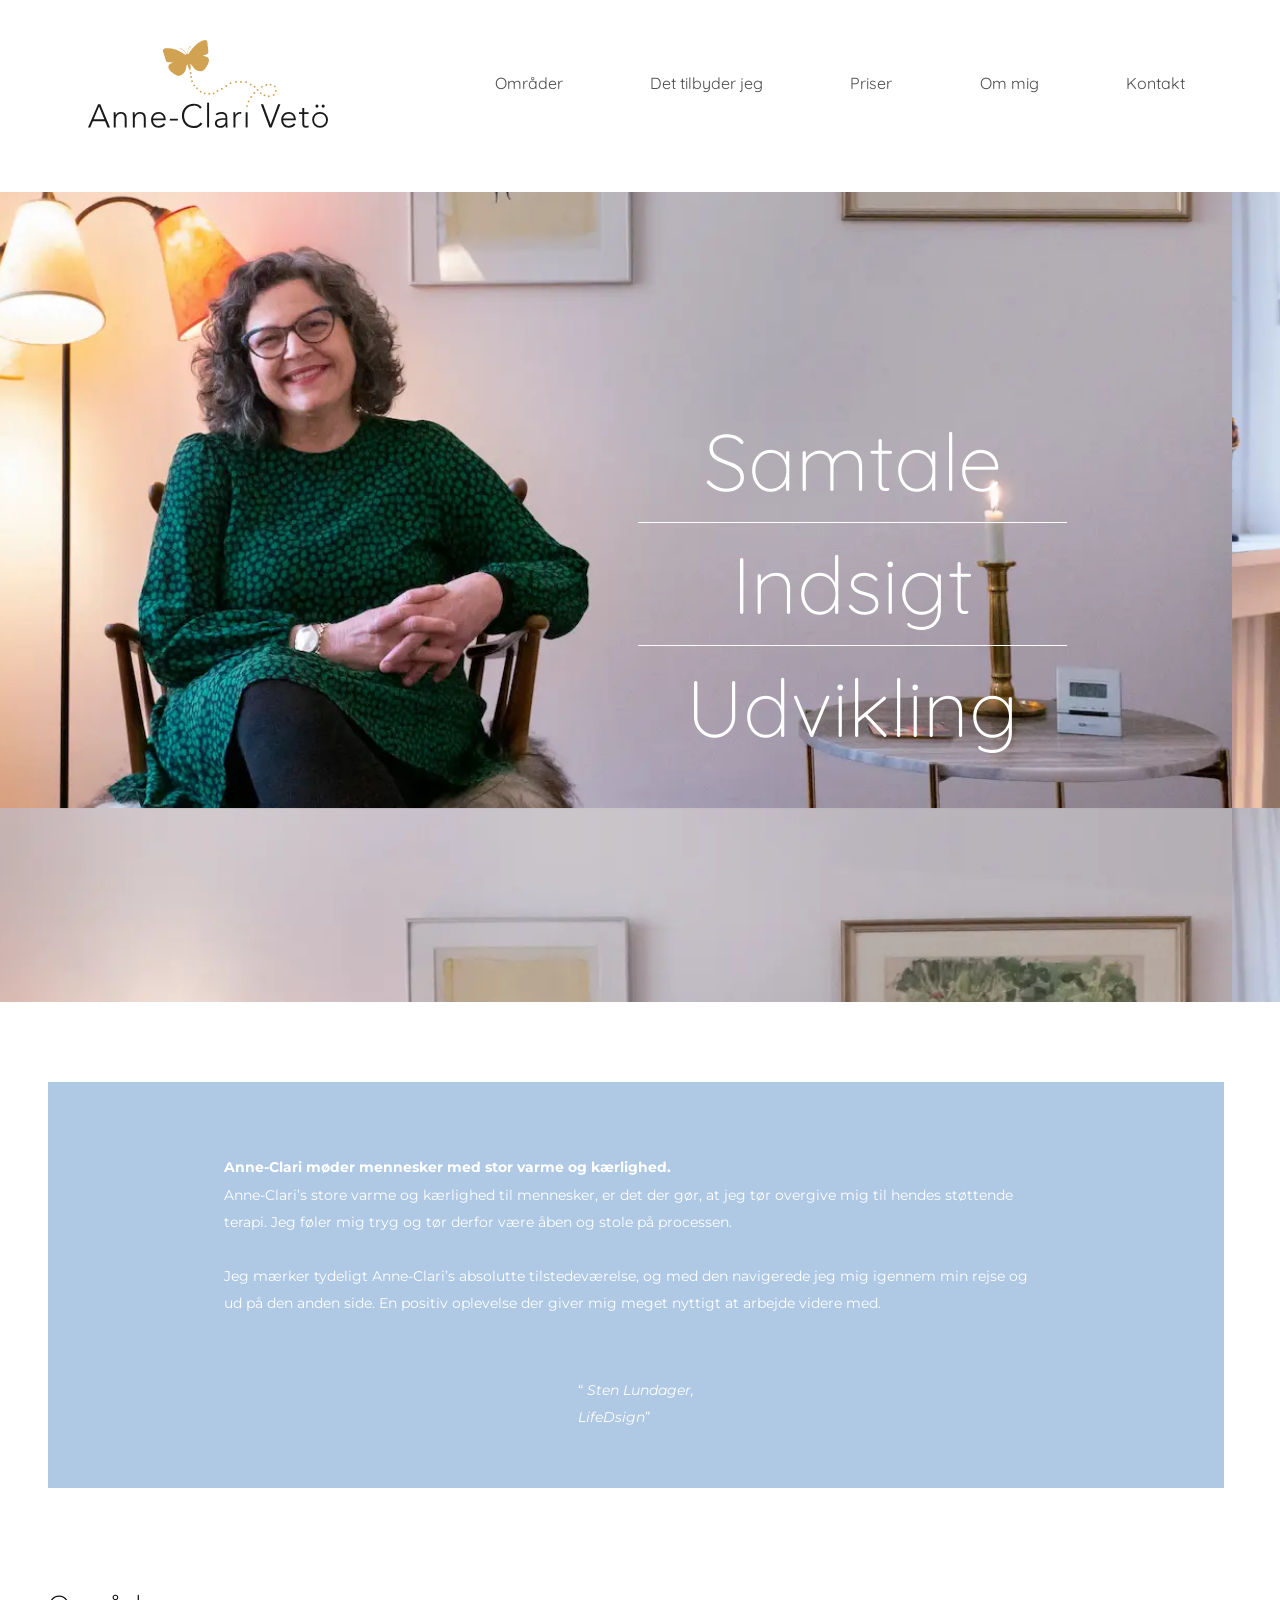
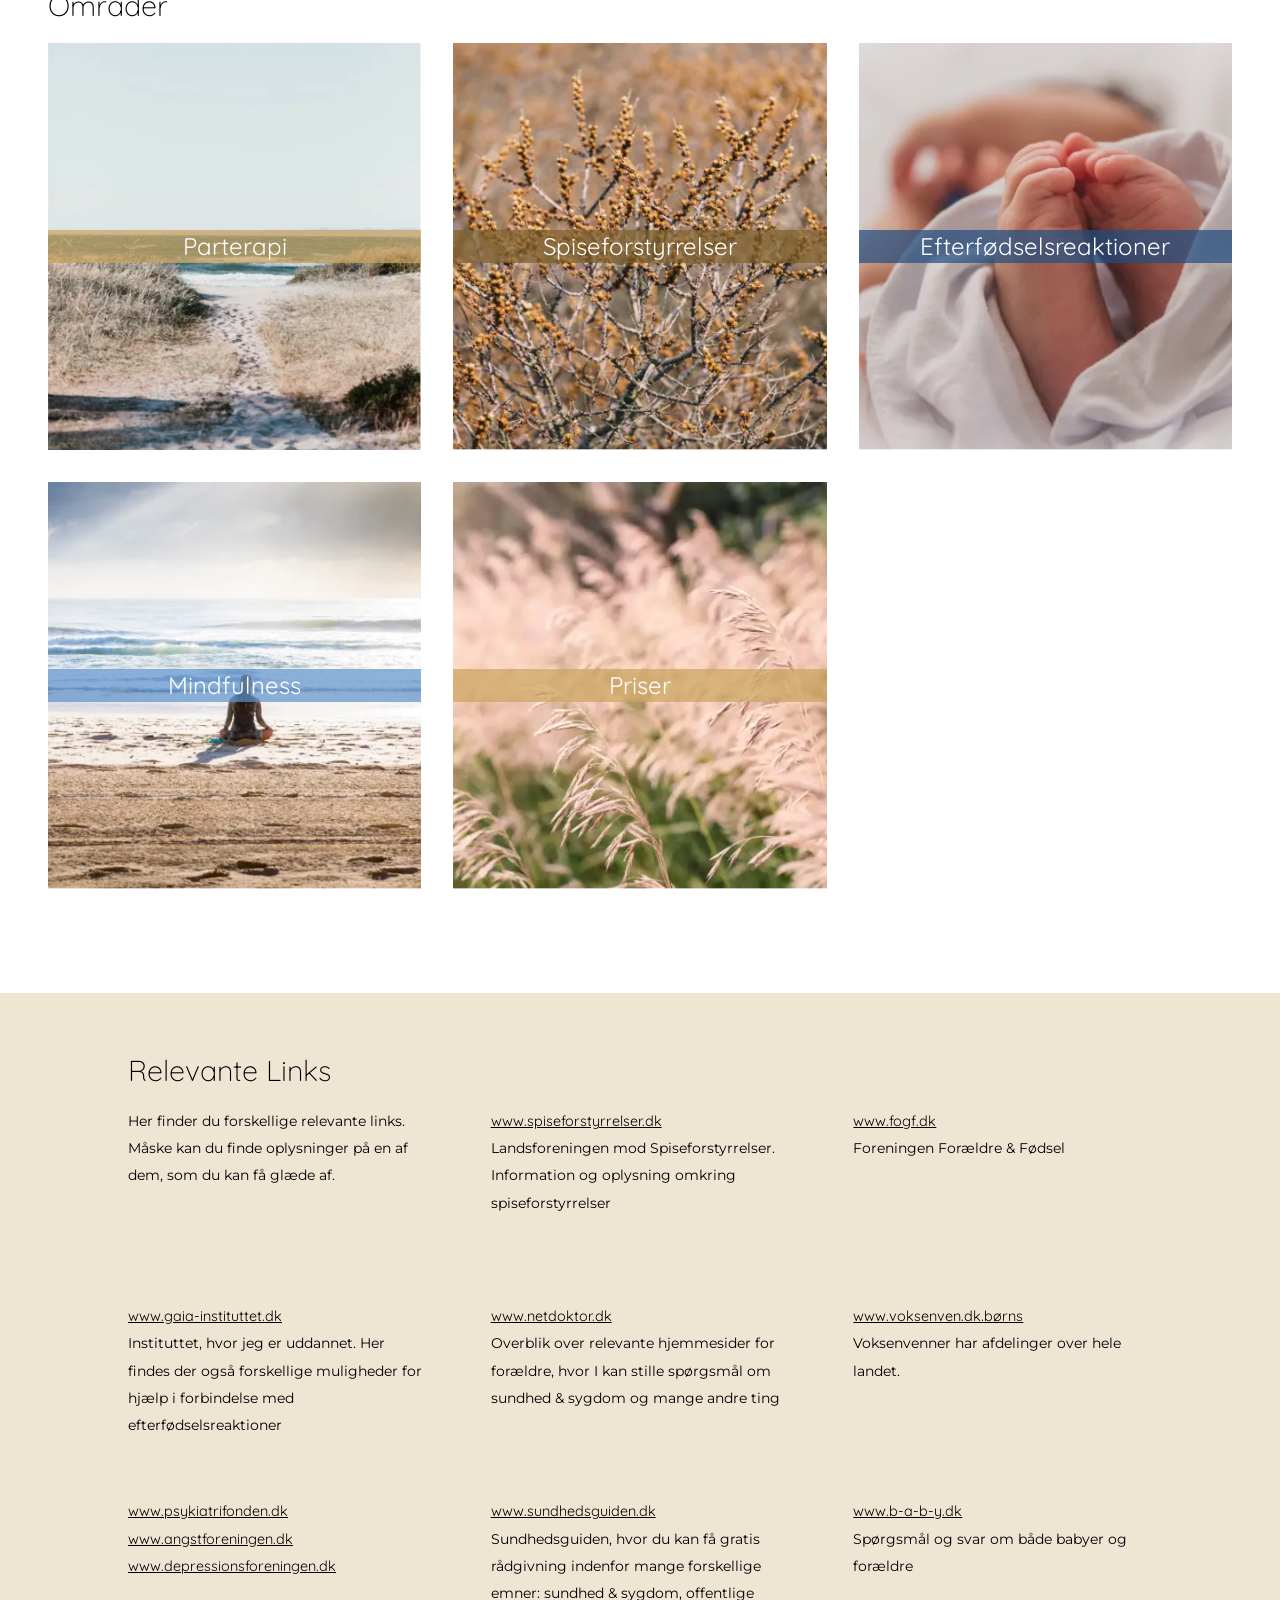
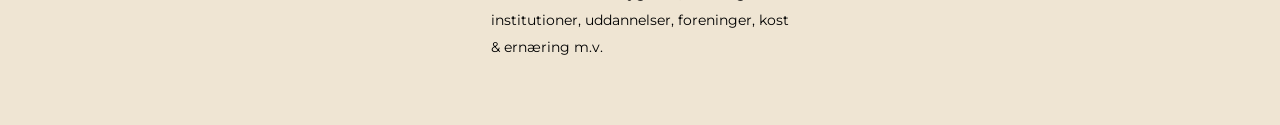
==== index.html @ ceceee44 "meta description tilføjet" ====
<!-- @format -->

<!DOCTYPE html>

<html lang="da">
	<head>
		<meta charset="UTF-8" />
		<meta http-equiv="X-UA-Compatible" content="IE=edge" />
		<meta name="viewport" content="width=device-width, initial-scale=1.0" />

		<meta name="description" content="Psykoterapi hos Anne-Clari Vetö" />
		<meta
			name="keywords"
			content="Psykoterapi, efterfødselsreaktioner, spiseforstyrrelser, parterapi, mindfulness"
		/>
		<meta
			name="author"
			content="Malte Skjoldager, Emilie Fischer, Cecilie Richter, Laura Shafer"
		/>

		<link
			rel="apple-touch-icon"
			sizes="180x180"
			href="assets/favicon/apple-touch-icon.png"
		/>
		<link
			rel="icon"
			type="image/png"
			sizes="32x32"
			href="assets/favicon/favicon-32x32.png"
		/>
		<link
			rel="icon"
			type="image/png"
			sizes="16x16"
			href="assets/favicon/favicon-16x16.png"
		/>
		<link rel="manifest" href="assets/favicon/site.webmanifest" />
		<link
			rel="mask-icon"
			href="assets/favicon/safari-pinned-tab.svg"
			color="#5bbad5"
		/>
		<meta name="msapplication-TileColor" content="#da532c" />
		<meta name="theme-color" content="#ffffff" />

		<link rel="preconnect" href="https://fonts.gstatic.com" />
		<link
			href="https://fonts.googleapis.com/css2?family=Quicksand:wght@300;400;500;600;700&display=swap"
			rel="stylesheet"
		/>
		<link
			href="https://fonts.googleapis.com/css2?family=Montserrat:wght@300&display=swap"
			rel="stylesheet"
		/>

		<link rel="stylesheet" href="style/mutual.css" />
		<link rel="stylesheet" href="style/index_style.css" />

		<title>clari.dk</title>
	</head>
	<body>
		<header>
			<a href="index.html">
				<div class="logo">
					<img src="/assets/img/logo_komplet.svg" alt="" class="logo_desktop" />
					<img src="/assets/img/logo_mobil.svg" alt="" class="logo_mobile" />
				</div>
			</a>
			<nav>
				<div class="burger_menu">
					<div class="stroke stroke_top"></div>
					<div class="stroke stroke_center"></div>
					<div class="stroke stroke_bottom"></div>
				</div>
				<ul class="hidden">
					<li><a href="index.html#section_3">Områder</a></li>
					<li><a href="html/ydelser.html">Det tilbyder jeg</a></li>
					<li><a href="html/priser.html">Priser</a></li>
					<li><a href="html/om.html">Om mig</a></li>
					<li><a href="html/kontakt.html">Kontakt</a></li>
				</ul>
			</nav>
		</header>

		<main>
			<section id="section_1">
				<div class="overskrift_container">
					<h1>Samtale</h1>
					<h1>Indsigt</h1>
					<h1>Udvikling</h1>
				</div>
			</section>
			<section id="section_2">
				<div class="testimonials">
					<div class="col testimonial_1">
						<p>
							<strong>
								Anne-Clari møder mennesker med stor varme og kærlighed.</strong
							>
							<br />
							Anne-Clari’s store varme og kærlighed til mennesker, er det der
							gør, at jeg tør overgive mig til hendes støttende terapi. Jeg
							føler mig tryg og tør derfor være åben og stole på processen.
							<br />
							<br />
							Jeg mærker tydeligt Anne-Clari’s absolutte tilstedeværelse, og med
							den navigerede jeg mig igennem min rejse og ud på den anden side.
							En positiv oplevelse der giver mig meget nyttigt at arbejde videre
							med.
						</p>
						<br />
						<q>
							<i>
								Sten Lundager,
								<br />
								LifeDsign</i
							></q
						>
					</div>
					<div class="col testimonial_2">
						<p>
							<strong>
								Spændende og lærerigt – jeg er nået meget videre, end jeg kunne
								have gjort på egen hånd</strong
							>
							<br />
							Min terapeut, Anne-Clari, er meget engageret og god til at vende
							mine frustrationer, så jeg også får øje på det positive, jeg kan
							vælge at arbejde mig henimod. Her er et menneske jeg kan snakke på
							lige fod med, samtidigt med, at jeg føler mig i gode og trygge
							hænder.
							<br />
							<br />
							Det har været spændende og lærerigt ”at sætte mit liv og mine
							ønsker op på plancher”, når jeg havde brug for det, sammen med
							Anne-Clari, og det har støttet mit personlige arbejde, at jeg fik
							plancherne med hjem. Selv om jeg troede, jeg kendte mine egne ømme
							punkter, er vi i fællesskab nået meget videre med mine
							udfordringer, end jeg kunne have gjort på egen hånd.
						</p>
						<br />
						<q
							><i
								>Hanna Skjønning,
								<br />
								Brugervenlighedskonsulent
							</i></q
						>
					</div>
					<div class="col testimonial_3">
						<p>
							<strong>
								Problemløsning med fast og kærlig hånd - og med humor og
								glæde</strong
							>
							<br />
							Problemer kan være som tyggegummi under skosålen. På den baggrund
							føltes det meget befriende for mig at starte i et terapi-forløb
							hos Anne-Clari. Befriende fordi jeg fik fokus på, hvilke drømme,
							jeg havde for mit liv, samt hvilke aktiviteter der gav mig energi.
							<br />
							<br />
							Jeg begyndte ret hurtigt at føle mig styrket og endda
							handlekraftig, og jeg blev holdt fast i mine løfter og tagen-varen
							på mig selv.
							<br />
							<br />
							Jeg flyttede mig og fandt nogle strategier, jeg kan bruge på mange
							områder af mit liv.
						</p>
						<br />
						<q
							><i
								>Jytte Green,
								<br />
								Uddannelsesleder, Københavns Kommune
							</i>
						</q>
					</div>
					<div class="col testimonial_4">
						<p>
							<strong>
								Jeg har altid forladt en session mere indsigtsfuld, end da jeg
								kom</strong
							>
							Anne-Clari er en rigtig god coach for mig. Jeg føler mig tryg,
							afslappet og godt tilpas, når Anne-Clari coacher. Jeg oplever, at
							Anne-Clari er god til at skabe nærhed og intensitet i
							kommunikationen, så jeg er "fanget" helt ind i coachingen. Hun har
							stor empati samt et dybt og ægte engagement i at få mig til at
							handle for det, som virkelig betyder noget for mig og som jeg
							helst vil. Jeg har altid forladt en session mere indsigtsfuld, end
							da jeg kom.
							<br />
							<br />
							Anne-Clari’s coaching har virkelig været en positiv øjenåbner for
							mig, som jeg kan anvende og arbejde videre med i mange sammenhænge
							- ikke mindst professionelt. Tak for dit "kærlige spark" videre.
							<br />
							<br />
							<q
								><i>
									Michael Jørgensen,
									<br />
									Salgs og Marketingchef
								</i>
							</q>
						</p>
					</div>
				</div>
			</section>
			<section id="section_3">
				<h2>Områder</h2>
				<div class="box_container">
					<a href="html/parterapi.html" class="box box_1">
						<div>Parterapi</div>
					</a>
					<a href="html/spiseforstyrrelser.html" class="box box_2">
						<div>Spiseforstyrrelser</div>
					</a>
					<a href="html/efterfoedselsreaktioner.html" class="box box_3">
						<div>Efterfødselsreaktioner</div>
					</a>

					<a href="html/mindfulness.html" class="box box_5">
						<div>Mindfulness</div>
					</a>
					<a href="html/priser.html" class="box box_6">
						<div>Priser</div>
					</a>
				</div>
			</section>
		</main>

		<footer>
			<h2>Relevante Links</h2>
			<div class="footer_wrapper">
				<p>
					Her finder du forskellige relevante links. Måske kan du finde
					oplysninger på en af dem, som du kan få glæde af.
				</p>

				<div>
					<a href="www.gaia-instituttet.dk">www.gaia-instituttet.dk</a>
					<p>
						Instituttet, hvor jeg er uddannet. Her findes der også forskellige
						muligheder for hjælp i forbindelse med efterfødselsreaktioner
					</p>
				</div>
				<div class="three_links">
					<a href="www.psykiatrifonden.dk">www.psykiatrifonden.dk</a>
					<a href="www.www.angstforeningen.dk.dk">www.angstforeningen.dk</a>
					<a href="www.depressionsforeningen.dk"
						>www.depressionsforeningen.dk</a
					>
				</div>

				<div>
					<a href="www.spiseforstyrrelser.dk">www.spiseforstyrrelser.dk</a>
					<p>
						Landsforeningen mod Spiseforstyrrelser. Information og oplysning
						omkring spiseforstyrrelser
					</p>
				</div>

				<div>
					<a href="www.netdoktor.dk">www.netdoktor.dk</a>
					<p>
						Overblik over relevante hjemmesider for forældre, hvor I kan stille
						spørgsmål om sundhed & sygdom og mange andre ting
					</p>
				</div>

				<div>
					<a href="www.sundhedsguiden.dk">www.sundhedsguiden.dk</a>
					<p>
						Sundhedsguiden, hvor du kan få gratis rådgivning indenfor mange
						forskellige emner: sundhed & sygdom, offentlige institutioner,
						uddannelser, foreninger, kost & ernæring m.v.
					</p>
				</div>

				<div>
					<a href="www.fogf.dk">www.fogf.dk</a>
					<p>Foreningen Forældre & Fødsel</p>
				</div>
				<div>
					<a href="www.voksenven.dk.børns">www.voksenven.dk.børns</a>
					<p>Voksenvenner har afdelinger over hele landet.</p>
				</div>
				<div>
					<a href="www.b-a-b-y.dk">www.b-a-b-y.dk</a>
					<p>Spørgsmål og svar om både babyer og forældre</p>
				</div>
			</div>
		</footer>
		<script src="js/login.js"></script>
		<script src="js/app.js"></script>
	</body>
</html>
---- style/mutual.css ----
/**
 * /* =========================== Variabler ===========================
 *
 * @format
 */

:root {
  /* =========================== Farver ===========================*/
  --primary: #cca460;
  --secondary: #bfb096;
  --tertiary: rgba(96, 148, 204, 0.5);
  --accent_light: #efe5d3;
  --accent_dark: #234f80;
  --white: #fff;
  --black: #000;

  /* =========================== Spacing ===========================*/
  /* Mobile Spaacing */
  --small_spacing: 0.5rem;
  --medium_spacing: 1rem;
  --large_spacing: 1.5rem;
  --x-large_spacing: 2rem;
}

/* =========================== Fonte ===========================*/

* {
  margin: 0;
  padding: 0;
  box-sizing: border-box;

  text-decoration: none;
}

body,
p,
label,
form {
  font-family: "Montserrat", sans-serif;
  font-size: 0.9rem;
  line-height: 1.7rem;
}

/* =========================== Overskrifter ===========================*/

h1 {
  font-family: "Quicksand", sans-serif;
  font-weight: 300;
  font-size: 2rem;
  padding-bottom: var(--large_spacing);
}
h2 {
  font-family: "Quicksand", sans-serif;
  font-weight: 300;
  font-size: 1.8rem;
  padding-bottom: var(--large_spacing);
}
h3 {
  font-family: "Quicksand", sans-serif;
  font-weight: 300;
  font-size: 1.4rem;
  padding-bottom: var(--large_spacing);
}
h4 {
  font-family: "Quicksand", sans-serif;
  font-weight: 300;
  font-size: 1.1rem;
  padding-bottom: var(--large_spacing);
}
a {
  font-family: "Quicksand", sans-serif;
}

/* =========================== Section ===========================*/
section {
  padding-bottom: var(--large_spacing);
}
/* =========================== Menu ===========================*/
/* =========================== Burgermenu ===========================*/
header {
  position: relative;
  height: auto;

  display: flex;
  justify-content: space-between;
  padding: 0.5rem 0.5rem 0 0.5rem;

  grid-column: 1/-1;

  z-index: 20;
}

header .logo {
  width: 10rem;
}

header .logo_mobile {
  width: 100%;
  height: auto;
  padding: 0;
}
header .logo_desktop {
  display: none;
}

.burger_menu {
  position: relative;
  height: 3rem;
  width: 3rem;

  top: 0;
  right: 1rem;
  cursor: pointer;

  display: flex;
  flex-direction: column;
  align-items: center;

  z-index: 10;
}

.stroke {
  position: absolute;
  top: calc(50%);
  left: 0;
  height: 0.3rem;
  width: 3rem;
  background: black;

  border-radius: 999px;
  pointer-events: none;

  transition: all 0.3s;
}

.burger_menu .stroke_top {
  transform: translateY(-1rem);
}
.burger_menu .stroke_center {
  transform: translateY(-0.2rem);
}
.burger_menu .stroke_bottom {
  transform: translateY(0.5rem);
}

.burger_menu .stroke_top.openMenu {
  transform: rotate(45deg);
}
.burger_menu .stroke_center.openMenu {
  transform: translateX(5rem);
  opacity: 0;
}
.burger_menu .stroke_bottom.openMenu {
  transform: rotate(-45deg);
}

nav ul {
  top: 0;
  left: 0;
  position: fixed;
  height: 100vh;
  width: 100vw;
  background: #ffd791;
  display: flex;
  flex-direction: column;
  justify-content: center;
  align-items: center;
  list-style: none;
}

nav ul li {
  margin-bottom: 1rem;
}

nav ul li a {
  color: #4b4b4b;
  font-size: 3rem;
}

nav ul.openMenu {
  opacity: 1;
  pointer-events: all;
  z-index: 5;
}

.hidden {
  opacity: 0;
  pointer-events: none;
}

/* =========================== Main ===========================*/
main {
  display: grid;
  grid-template-columns:
    minmax(3rem, 1fr)
    minmax(auto, 1200px)
    minmax(3rem, 1fr);
  margin: auto;
}
main > * {
  grid-column: 2;
}

ul {
  list-style-position: outside;
  list-style-type: disc;
  padding-left: 2rem;
  line-height: 2rem;
  padding-bottom: var(--large_spacing);
}

img {
  padding-bottom: var(--large_spacing);
}

/* =========================== Footer ===========================*/
footer {
  grid-column: 1/-1;
  width: 100%;
  height: auto;
  background: var(--accent_light);
  padding: var(--medium_spacing);

  color: var(--black);
}
footer div,
p {
  padding: 0 0 var(--medium_spacing) 0;
}

footer p,
a {
  color: var(--black);
}

footer a {
  text-decoration: underline;
}

footer .three_links {
  display: flex;
  justify-content: start;
  flex-direction: column;
}
/* =========================== Mediaqueries ===========================*/
@media screen and (min-width: 600px) {
  /* =========================== Footer ===========================*/
  footer {
    padding-inline: 8rem !important;
    padding-top: 4rem !important;
  }
  .footer_wrapper {
    display: grid;
    grid-auto-flow: row;
    grid-template-columns: repeat(3, 1fr);
    grid-template-rows: repeat(3, 1fr);
    grid-auto-flow: column;
    gap: 0 4rem;
  }

  /* =========================== Menu ===========================*/
  /* =========================== Burgermenu ===========================*/

  header .logo {
    margin: 2rem 5rem;
    width: 12rem;
  }

  header .logo {
    width: 15rem;
  }

  header .logo_mobile {
    display: none;
  }
  header .logo_desktop {
    display: block;
    width: 100%;
    height: auto;
    padding: 0;
  }

  .burger_menu {
    display: none;
  }

  nav {
    display: flex;
    flex-direction: column;
    justify-content: center;
    width: 80vw;
  }

  nav ul {
    position: static;
    height: auto;
    width: 100%;
    background: none;
    display: flex;
    flex-direction: row;
    justify-content: space-evenly;
    align-items: end;

    transition: all 0.3s;
    transform-origin: left;

    padding: 0;
  }

  nav ul li {
    position: relative;
    margin-bottom: 0;
  }
  nav ul li::after {
    position: absolute;
    bottom: 0;
    left: 0;
    content: "";
    width: 100%;
    height: 0.1rem;
    background: #4b4b4b;

    transition: transform 0.3s;
    transform-origin: right;
    transform: scaleX(0);
  }

  nav ul li a {
    color: #4b4b4b;
    font-size: 1rem;
  }
  nav ul li:hover::after {
    transform-origin: left;
    transform: scaleX(1);
  }

  nav ul.openMenu {
    opacity: 1;
    pointer-events: all;
    z-index: 5;
  }

  .hidden {
    opacity: 1;
    pointer-events: all;
  }
}
---- style/index_style.css ----
/** @format */
#section_1 {
  grid-column: 1 / -1;
  display: grid;
  grid-template-columns: repeat(3, 1fr);
  background: url(../assets/img/webP/forside_ac1.webp),
    linear-gradient(to left, rgba(0, 0, 0, 0.726), rgba(0, 0, 0, 0));
  background-size: 130%;
  background-position: -8rem -5rem;
  height: 15rem;
  place-content: center end;

    margin-top: var(--x-large_spacing);
  }
}

#section_1 .overskrift_container {
  position: relative;
  z-index: 0;
  grid-area: 1/3;
  padding: 2rem;
}
#section_1 .overskrift_container h1 {
  position: relative;
  font-size: 2rem;
  font-weight: 300;
  color: var(--white);
  text-align: center;
  padding: 0.5rem;
}
#section_1 .overskrift_container h1:first-child:after {
  position: absolute;
  bottom: 0;
  left: 0;
  content: "";
  height: 0.05rem;
  width: 100%;
  background: var(--white);
}
#section_1 .overskrift_container h1:nth-child(2):after {
  position: absolute;
  bottom: 0;
  left: 0;
  content: "";
  height: 0.05rem;
  width: 100%;
  background: var(--white);
}

#section_2 {
  overflow: auto;
  margin: var(--x-large_spacing) 0;
}

#section_2 .testimonials {
  display: flex;
  width: 400%;

  animation-name: testimonials_kf;
  animation-duration: 50s;
  animation-iteration-count: infinite;
  animation-direction: normal;
}

#section_2 .testimonials .col {
  width: 100%;
  background: var(--tertiary);
  padding: 1.5rem;
  margin-right: 0.5rem;

  display: flex;
  justify-content: center;
  align-items: center;
  flex-direction: column;
}
#section_2 .testimonials .col p {
  margin: var(--medium_spacing);
}

#section_3 .box_container {
  display: grid;
  grid-template-columns: repeat(2, 1fr);
  gap: 1rem;
}

#section_3 .box {
  width: 100%;
  padding-top: 50%;
  padding-bottom: 50%;

  display: flex;
  justify-content: center;
  align-items: center;
}

#section_3 .box div {
  width: 100%;
  padding: 0.2rem 0;
  color: var(--white);
  text-align: center;

  pointer-events: none;
}

#section_3 .box_1 {
  background: url("/assets/img/webP/beach.webp");
  background-size: cover;
  background-position: center;
}
#section_3 .box_1 div {
  background: rgba(204, 164, 96, 0.71);
}
#section_3 .box_2 {
  background: url("/assets/img/webP/bush.webp");
  background-size: cover;
  background-position: center;
}
#section_3 .box_2 div {
  background: rgba(128, 98, 47, 0.71);
}
#section_3 .box_3 {
  background: url("/assets/img/webP/baby_feet.webp");
  background-size: cover;
  background-position: center;
}
#section_3 .box_3 div {
  background: rgba(35, 78, 128, 0.71);
}
#section_3 .box_4 {
  background: url("/assets/img/webP/sprouts.webp");
  background-size: cover;
  background-position: center;
}
#section_3 .box_4 div {
  background: rgba(128, 98, 47, 0.71);
}
#section_3 .box_5 {
  background: url("/assets/img/webP/beach_mindfulness.webp");
  background-size: cover;
  background-position: center;
}
#section_3 .box_5 div {
  background: rgba(96, 148, 204, 0.71);
}
#section_3 .box_6 {
  background: url("/assets/img/webP/straw.webp");
  background-size: cover;
  background-position: center;
}
#section_3 .box_6 div {
  background: rgba(204, 164, 96, 0.712);
}

@keyframes testimonials_kf {
  0% {
    transform: translateX(0%);
  }
  19% {
    transform: translateX(0%);
  }
  20% {
    transform: translateX(-25%);
  }
  39% {
    transform: translateX(-25%);
  }
  40% {
    transform: translateX(-50%);
  }
  59% {
    transform: translateX(-50%);
  }
  60% {
    transform: translateX(-75%);
  }
  79% {
    transform: translateX(-75%);
  }
  80% {
    transform: translateX(0%);
  }
  99% {
    transform: translateX(0%);
  }
  100% {
    transform: translateX(0%);
  }
}

@media screen and (min-width: 600px) {
  #section_1 {
    grid-column: 1 / -1;
    display: grid;
    grid-template-columns: repeat(5, 1fr);

    height: 90vh;
    background: url(../assets/img/webP/forside_ac.webp),
      linear-gradient(to left, rgba(0, 0, 0, 0.726), rgba(0, 0, 0, 0));
    background-size: 130%;
    background-position: -27rem -20rem;
    place-content: center;
  }

  #section_1 .overskrift_container {
    grid-area: 1/4;
  }
  #section_1 .overskrift_container h1 {
    font-size: 5rem;
    padding: 3rem;
  }

  #section_2 {
    margin: 5rem 0;
  }

  #section_2 .testimonials .col {
    width: 100%;
    background: var(--tertiary);
    color: var(--white);
    padding: 1rem 10rem;
    margin-right: 0.5rem;

    display: flex;
    justify-content: center;
    align-items: center;
    flex-direction: column;
  }
  #section_2 .testimonials .col p {
    margin: var(--medium_spacing);
  }

  #section_3 {
    margin-bottom: 5rem;
  }
  #section_3 .box_container {
    grid-template-columns: repeat(3, 1fr);
    gap: 2rem;
  }

  #section_3 .box div {
    font-size: 1.5rem;
  }
}
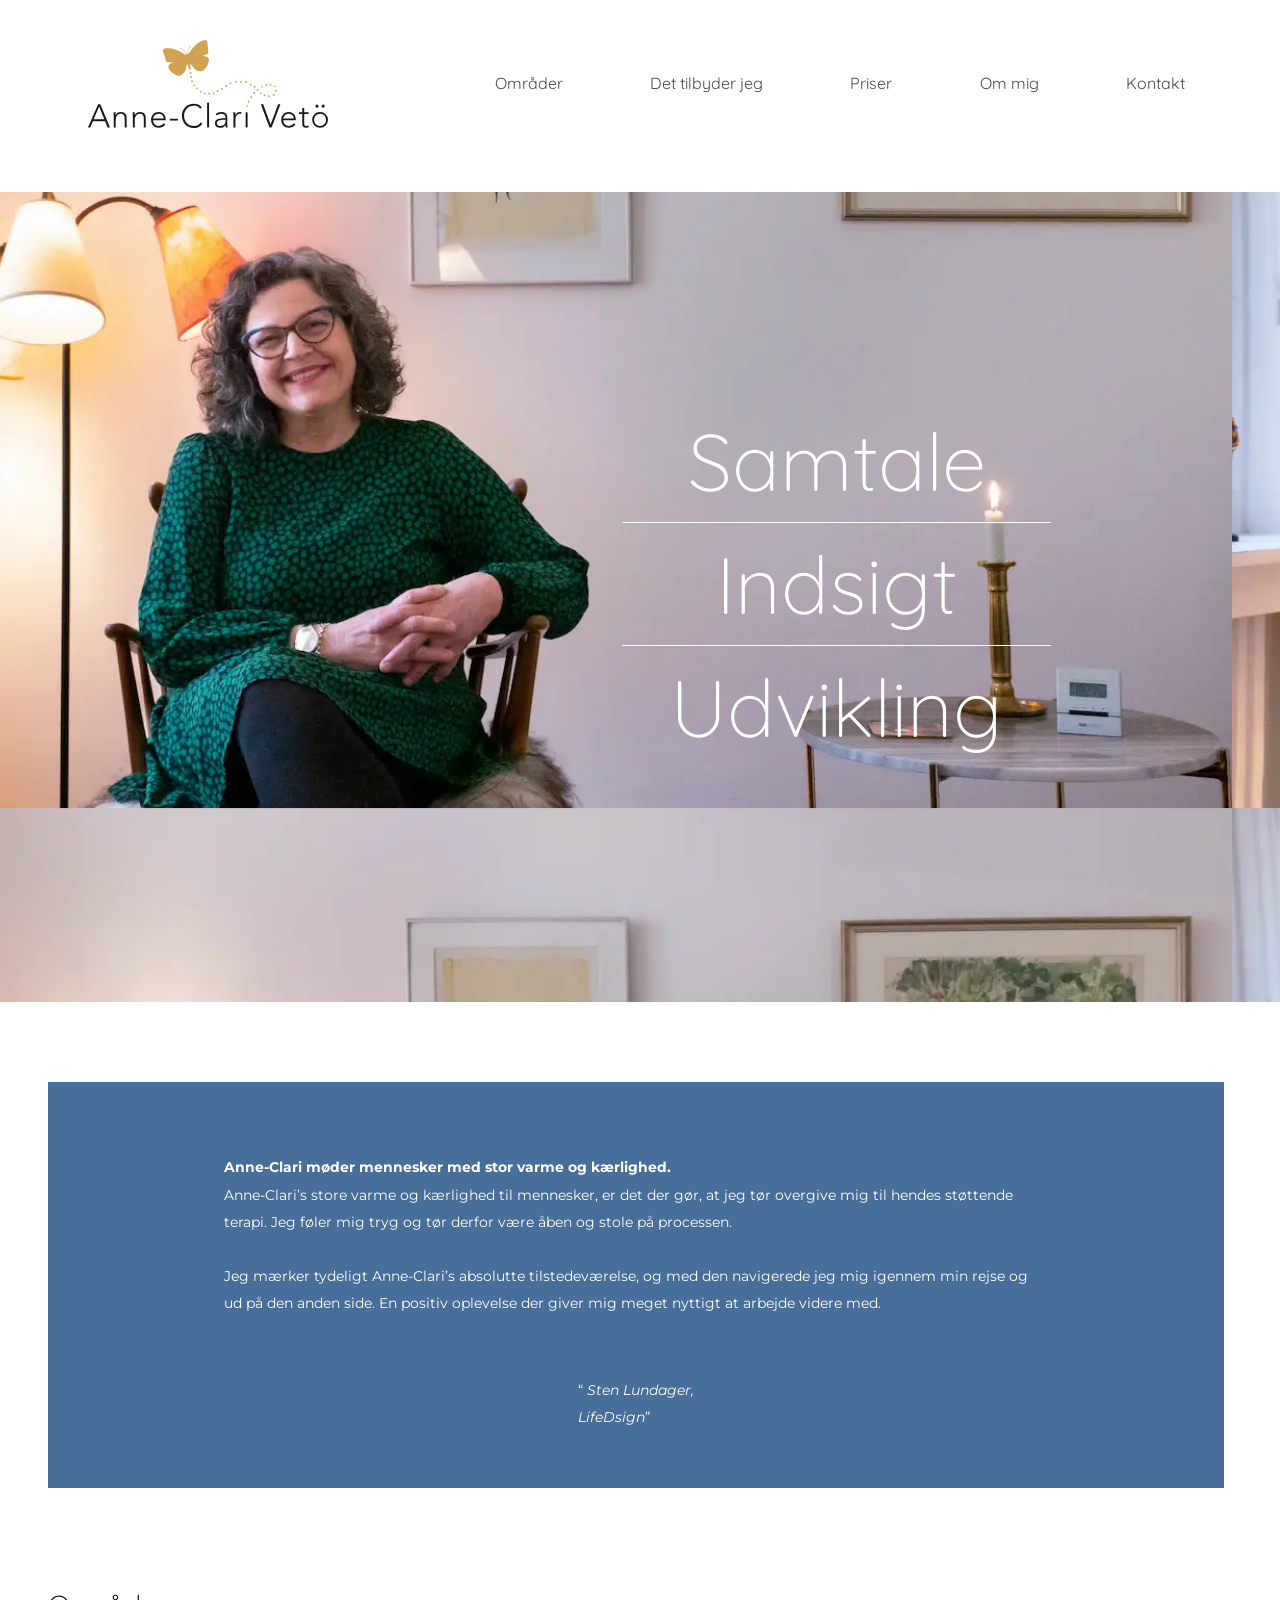
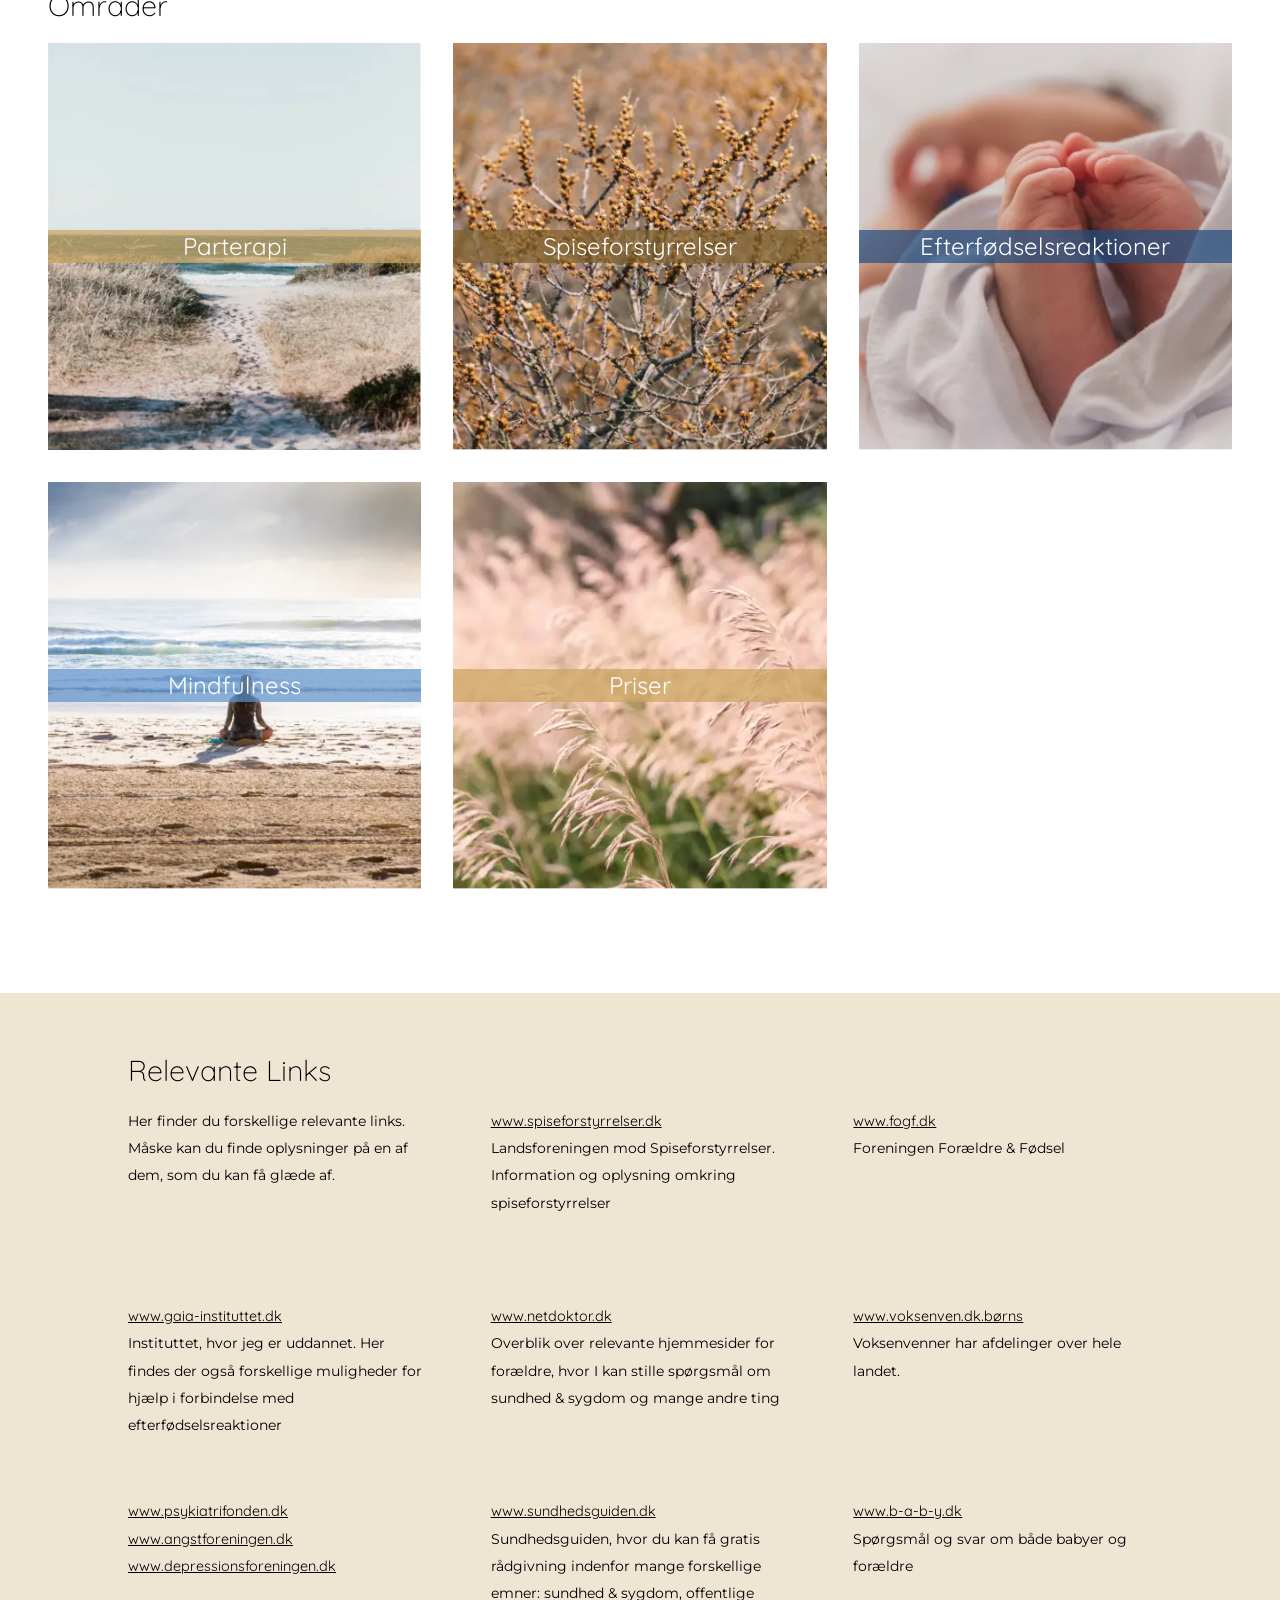
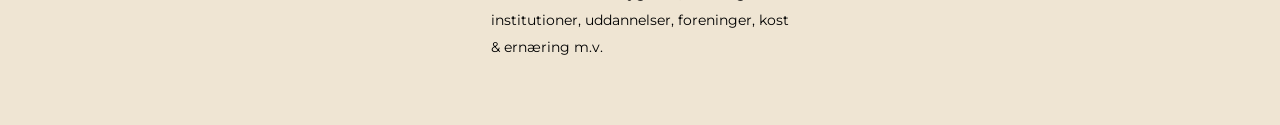
==== commit 53c6b9d7: "link test" ====
--- a/index.html
+++ b/index.html
@@ -242,7 +242,9 @@
 				</p>
 
 				<div>
-					<a href="www.gaia-instituttet.dk">www.gaia-instituttet.dk</a>
+					<a href="www.gaia-instituttet.dk" target="_blank">
+						www.gaia-instituttet.dk
+					</a>
 					<p>
 						Instituttet, hvor jeg er uddannet. Her findes der også forskellige
 						muligheder for hjælp i forbindelse med efterfødselsreaktioner
--- a/style/mutual.css
+++ b/style/mutual.css
@@ -5,343 +5,344 @@
  */
 
 :root {
-  /* =========================== Farver ===========================*/
-  --primary: #cca460;
-  --secondary: #bfb096;
-  --tertiary: rgba(96, 148, 204, 0.5);
-  --accent_light: #efe5d3;
-  --accent_dark: #234f80;
-  --white: #fff;
-  --black: #000;
-
-  /* =========================== Spacing ===========================*/
-  /* Mobile Spaacing */
-  --small_spacing: 0.5rem;
-  --medium_spacing: 1rem;
-  --large_spacing: 1.5rem;
-  --x-large_spacing: 2rem;
+	/* =========================== Farver ===========================*/
+	--primary: #cca460;
+	--secondary: #bfb096;
+	--tertiary: rgba(96, 148, 204, 0.5);
+	--accent_light: #efe5d3;
+	--accent_dark: #234f80;
+	--white: #fff;
+	--black: #000;
+	--testimonials: rgb(71, 111, 153);
+
+	/* =========================== Spacing ===========================*/
+	/* Mobile Spaacing */
+	--small_spacing: 0.5rem;
+	--medium_spacing: 1rem;
+	--large_spacing: 1.5rem;
+	--x-large_spacing: 2rem;
 }
 
 /* =========================== Fonte ===========================*/
 
 * {
-  margin: 0;
-  padding: 0;
-  box-sizing: border-box;
-
-  text-decoration: none;
+	margin: 0;
+	padding: 0;
+	box-sizing: border-box;
+
+	text-decoration: none;
 }
 
 body,
 p,
 label,
 form {
-  font-family: "Montserrat", sans-serif;
-  font-size: 0.9rem;
-  line-height: 1.7rem;
+	font-family: "Montserrat", sans-serif;
+	font-size: 0.9rem;
+	line-height: 1.7rem;
 }
 
 /* =========================== Overskrifter ===========================*/
 
 h1 {
-  font-family: "Quicksand", sans-serif;
-  font-weight: 300;
-  font-size: 2rem;
-  padding-bottom: var(--large_spacing);
+	font-family: "Quicksand", sans-serif;
+	font-weight: 300;
+	font-size: 2rem;
+	padding-bottom: var(--large_spacing);
 }
 h2 {
-  font-family: "Quicksand", sans-serif;
-  font-weight: 300;
-  font-size: 1.8rem;
-  padding-bottom: var(--large_spacing);
+	font-family: "Quicksand", sans-serif;
+	font-weight: 300;
+	font-size: 1.8rem;
+	padding-bottom: var(--large_spacing);
 }
 h3 {
-  font-family: "Quicksand", sans-serif;
-  font-weight: 300;
-  font-size: 1.4rem;
-  padding-bottom: var(--large_spacing);
+	font-family: "Quicksand", sans-serif;
+	font-weight: 300;
+	font-size: 1.4rem;
+	padding-bottom: var(--large_spacing);
 }
 h4 {
-  font-family: "Quicksand", sans-serif;
-  font-weight: 300;
-  font-size: 1.1rem;
-  padding-bottom: var(--large_spacing);
+	font-family: "Quicksand", sans-serif;
+	font-weight: 300;
+	font-size: 1.1rem;
+	padding-bottom: var(--large_spacing);
 }
 a {
-  font-family: "Quicksand", sans-serif;
+	font-family: "Quicksand", sans-serif;
 }
 
 /* =========================== Section ===========================*/
 section {
-  padding-bottom: var(--large_spacing);
+	padding-bottom: var(--large_spacing);
 }
 /* =========================== Menu ===========================*/
 /* =========================== Burgermenu ===========================*/
 header {
-  position: relative;
-  height: auto;
-
-  display: flex;
-  justify-content: space-between;
-  padding: 0.5rem 0.5rem 0 0.5rem;
-
-  grid-column: 1/-1;
-
-  z-index: 20;
+	position: relative;
+	height: auto;
+
+	display: flex;
+	justify-content: space-between;
+	padding: 0.5rem 0.5rem 0 0.5rem;
+
+	grid-column: 1/-1;
+
+	z-index: 20;
 }
 
 header .logo {
-  width: 10rem;
+	width: 10rem;
 }
 
 header .logo_mobile {
-  width: 100%;
-  height: auto;
-  padding: 0;
+	width: 100%;
+	height: auto;
+	padding: 0;
 }
 header .logo_desktop {
-  display: none;
+	display: none;
 }
 
 .burger_menu {
-  position: relative;
-  height: 3rem;
-  width: 3rem;
-
-  top: 0;
-  right: 1rem;
-  cursor: pointer;
-
-  display: flex;
-  flex-direction: column;
-  align-items: center;
-
-  z-index: 10;
+	position: relative;
+	height: 3rem;
+	width: 3rem;
+
+	top: 0;
+	right: 1rem;
+	cursor: pointer;
+
+	display: flex;
+	flex-direction: column;
+	align-items: center;
+
+	z-index: 10;
 }
 
 .stroke {
-  position: absolute;
-  top: calc(50%);
-  left: 0;
-  height: 0.3rem;
-  width: 3rem;
-  background: black;
-
-  border-radius: 999px;
-  pointer-events: none;
-
-  transition: all 0.3s;
+	position: absolute;
+	top: calc(50%);
+	left: 0;
+	height: 0.3rem;
+	width: 3rem;
+	background: black;
+
+	border-radius: 999px;
+	pointer-events: none;
+
+	transition: all 0.3s;
 }
 
 .burger_menu .stroke_top {
-  transform: translateY(-1rem);
+	transform: translateY(-1rem);
 }
 .burger_menu .stroke_center {
-  transform: translateY(-0.2rem);
+	transform: translateY(-0.2rem);
 }
 .burger_menu .stroke_bottom {
-  transform: translateY(0.5rem);
+	transform: translateY(0.5rem);
 }
 
 .burger_menu .stroke_top.openMenu {
-  transform: rotate(45deg);
+	transform: rotate(45deg);
 }
 .burger_menu .stroke_center.openMenu {
-  transform: translateX(5rem);
-  opacity: 0;
+	transform: translateX(5rem);
+	opacity: 0;
 }
 .burger_menu .stroke_bottom.openMenu {
-  transform: rotate(-45deg);
+	transform: rotate(-45deg);
 }
 
 nav ul {
-  top: 0;
-  left: 0;
-  position: fixed;
-  height: 100vh;
-  width: 100vw;
-  background: #ffd791;
-  display: flex;
-  flex-direction: column;
-  justify-content: center;
-  align-items: center;
-  list-style: none;
+	top: 0;
+	left: 0;
+	position: fixed;
+	height: 100vh;
+	width: 100vw;
+	background: #ffd791;
+	display: flex;
+	flex-direction: column;
+	justify-content: center;
+	align-items: center;
+	list-style: none;
 }
 
 nav ul li {
-  margin-bottom: 1rem;
+	margin-bottom: 1rem;
 }
 
 nav ul li a {
-  color: #4b4b4b;
-  font-size: 3rem;
+	color: #4b4b4b;
+	font-size: 3rem;
 }
 
 nav ul.openMenu {
-  opacity: 1;
-  pointer-events: all;
-  z-index: 5;
+	opacity: 1;
+	pointer-events: all;
+	z-index: 5;
 }
 
 .hidden {
-  opacity: 0;
-  pointer-events: none;
+	opacity: 0;
+	pointer-events: none;
 }
 
 /* =========================== Main ===========================*/
 main {
-  display: grid;
-  grid-template-columns:
-    minmax(3rem, 1fr)
-    minmax(auto, 1200px)
-    minmax(3rem, 1fr);
-  margin: auto;
+	display: grid;
+	grid-template-columns:
+		minmax(3rem, 1fr)
+		minmax(auto, 1200px)
+		minmax(3rem, 1fr);
+	margin: auto;
 }
 main > * {
-  grid-column: 2;
+	grid-column: 2;
 }
 
 ul {
-  list-style-position: outside;
-  list-style-type: disc;
-  padding-left: 2rem;
-  line-height: 2rem;
-  padding-bottom: var(--large_spacing);
+	list-style-position: outside;
+	list-style-type: disc;
+	padding-left: 2rem;
+	line-height: 2rem;
+	padding-bottom: var(--large_spacing);
 }
 
 img {
-  padding-bottom: var(--large_spacing);
+	padding-bottom: var(--large_spacing);
 }
 
 /* =========================== Footer ===========================*/
 footer {
-  grid-column: 1/-1;
-  width: 100%;
-  height: auto;
-  background: var(--accent_light);
-  padding: var(--medium_spacing);
-
-  color: var(--black);
+	grid-column: 1/-1;
+	width: 100%;
+	height: auto;
+	background: var(--accent_light);
+	padding: var(--medium_spacing);
+
+	color: var(--black);
 }
 footer div,
 p {
-  padding: 0 0 var(--medium_spacing) 0;
+	padding: 0 0 var(--medium_spacing) 0;
 }
 
 footer p,
 a {
-  color: var(--black);
+	color: var(--black);
 }
 
 footer a {
-  text-decoration: underline;
+	text-decoration: underline;
 }
 
 footer .three_links {
-  display: flex;
-  justify-content: start;
-  flex-direction: column;
+	display: flex;
+	justify-content: start;
+	flex-direction: column;
 }
 /* =========================== Mediaqueries ===========================*/
 @media screen and (min-width: 600px) {
-  /* =========================== Footer ===========================*/
-  footer {
-    padding-inline: 8rem !important;
-    padding-top: 4rem !important;
-  }
-  .footer_wrapper {
-    display: grid;
-    grid-auto-flow: row;
-    grid-template-columns: repeat(3, 1fr);
-    grid-template-rows: repeat(3, 1fr);
-    grid-auto-flow: column;
-    gap: 0 4rem;
-  }
-
-  /* =========================== Menu ===========================*/
-  /* =========================== Burgermenu ===========================*/
-
-  header .logo {
-    margin: 2rem 5rem;
-    width: 12rem;
-  }
-
-  header .logo {
-    width: 15rem;
-  }
-
-  header .logo_mobile {
-    display: none;
-  }
-  header .logo_desktop {
-    display: block;
-    width: 100%;
-    height: auto;
-    padding: 0;
-  }
-
-  .burger_menu {
-    display: none;
-  }
-
-  nav {
-    display: flex;
-    flex-direction: column;
-    justify-content: center;
-    width: 80vw;
-  }
-
-  nav ul {
-    position: static;
-    height: auto;
-    width: 100%;
-    background: none;
-    display: flex;
-    flex-direction: row;
-    justify-content: space-evenly;
-    align-items: end;
-
-    transition: all 0.3s;
-    transform-origin: left;
-
-    padding: 0;
-  }
-
-  nav ul li {
-    position: relative;
-    margin-bottom: 0;
-  }
-  nav ul li::after {
-    position: absolute;
-    bottom: 0;
-    left: 0;
-    content: "";
-    width: 100%;
-    height: 0.1rem;
-    background: #4b4b4b;
-
-    transition: transform 0.3s;
-    transform-origin: right;
-    transform: scaleX(0);
-  }
-
-  nav ul li a {
-    color: #4b4b4b;
-    font-size: 1rem;
-  }
-  nav ul li:hover::after {
-    transform-origin: left;
-    transform: scaleX(1);
-  }
-
-  nav ul.openMenu {
-    opacity: 1;
-    pointer-events: all;
-    z-index: 5;
-  }
-
-  .hidden {
-    opacity: 1;
-    pointer-events: all;
-  }
-}
+	/* =========================== Footer ===========================*/
+	footer {
+		padding-inline: 8rem !important;
+		padding-top: 4rem !important;
+	}
+	.footer_wrapper {
+		display: grid;
+		grid-auto-flow: row;
+		grid-template-columns: repeat(3, 1fr);
+		grid-template-rows: repeat(3, 1fr);
+		grid-auto-flow: column;
+		gap: 0 4rem;
+	}
+
+	/* =========================== Menu ===========================*/
+	/* =========================== Burgermenu ===========================*/
+
+	header .logo {
+		margin: 2rem 5rem;
+		width: 12rem;
+	}
+
+	header .logo {
+		width: 15rem;
+	}
+
+	header .logo_mobile {
+		display: none;
+	}
+	header .logo_desktop {
+		display: block;
+		width: 100%;
+		height: auto;
+		padding: 0;
+	}
+
+	.burger_menu {
+		display: none;
+	}
+
+	nav {
+		display: flex;
+		flex-direction: column;
+		justify-content: center;
+		width: 80vw;
+	}
+
+	nav ul {
+		position: static;
+		height: auto;
+		width: 100%;
+		background: none;
+		display: flex;
+		flex-direction: row;
+		justify-content: space-evenly;
+		align-items: end;
+
+		transition: all 0.3s;
+		transform-origin: left;
+
+		padding: 0;
+	}
+
+	nav ul li {
+		position: relative;
+		margin-bottom: 0;
+	}
+	nav ul li::after {
+		position: absolute;
+		bottom: 0;
+		left: 0;
+		content: "";
+		width: 100%;
+		height: 0.1rem;
+		background: #4b4b4b;
+
+		transition: transform 0.3s;
+		transform-origin: right;
+		transform: scaleX(0);
+	}
+
+	nav ul li a {
+		color: #4b4b4b;
+		font-size: 1rem;
+	}
+	nav ul li:hover::after {
+		transform-origin: left;
+		transform: scaleX(1);
+	}
+
+	nav ul.openMenu {
+		opacity: 1;
+		pointer-events: all;
+		z-index: 5;
+	}
+
+	.hidden {
+		opacity: 1;
+		pointer-events: all;
+	}
+}
--- a/style/index_style.css
+++ b/style/index_style.css
@@ -1,243 +1,242 @@
 /** @format */
 #section_1 {
-  grid-column: 1 / -1;
-  display: grid;
-  grid-template-columns: repeat(3, 1fr);
-  background: url(../assets/img/webP/forside_ac1.webp),
-    linear-gradient(to left, rgba(0, 0, 0, 0.726), rgba(0, 0, 0, 0));
-  background-size: 130%;
-  background-position: -8rem -5rem;
-  height: 15rem;
-  place-content: center end;
-
-    margin-top: var(--x-large_spacing);
-  }
+	grid-column: 1 / -1;
+	display: grid;
+	grid-template-columns: repeat(3, 1fr);
+	background: url(../assets/img/webP/forside_ac1.webp),
+		linear-gradient(to left, rgba(0, 0, 0, 0.726), rgba(0, 0, 0, 0));
+	background-size: 130%;
+	background-position: -8rem -5rem;
+	height: 15rem;
+	place-content: center end;
+
+	margin-top: var(--x-large_spacing);
 }
 
 #section_1 .overskrift_container {
-  position: relative;
-  z-index: 0;
-  grid-area: 1/3;
-  padding: 2rem;
+	position: relative;
+	z-index: 0;
+	grid-area: 1/3;
+	padding: 2rem;
 }
 #section_1 .overskrift_container h1 {
-  position: relative;
-  font-size: 2rem;
-  font-weight: 300;
-  color: var(--white);
-  text-align: center;
-  padding: 0.5rem;
+	position: relative;
+	font-size: 2rem;
+	font-weight: 300;
+	color: var(--white);
+	text-align: center;
+	padding: 0.5rem;
 }
 #section_1 .overskrift_container h1:first-child:after {
-  position: absolute;
-  bottom: 0;
-  left: 0;
-  content: "";
-  height: 0.05rem;
-  width: 100%;
-  background: var(--white);
+	position: absolute;
+	bottom: 0;
+	left: 0;
+	content: "";
+	height: 0.05rem;
+	width: 100%;
+	background: var(--white);
 }
 #section_1 .overskrift_container h1:nth-child(2):after {
-  position: absolute;
-  bottom: 0;
-  left: 0;
-  content: "";
-  height: 0.05rem;
-  width: 100%;
-  background: var(--white);
+	position: absolute;
+	bottom: 0;
+	left: 0;
+	content: "";
+	height: 0.05rem;
+	width: 100%;
+	background: var(--white);
 }
 
 #section_2 {
-  overflow: auto;
-  margin: var(--x-large_spacing) 0;
+	overflow: auto;
+	margin: var(--x-large_spacing) 0;
 }
 
 #section_2 .testimonials {
-  display: flex;
-  width: 400%;
-
-  animation-name: testimonials_kf;
-  animation-duration: 50s;
-  animation-iteration-count: infinite;
-  animation-direction: normal;
+	display: flex;
+	width: 400%;
+
+	animation-name: testimonials_kf;
+	animation-duration: 50s;
+	animation-iteration-count: infinite;
+	animation-direction: normal;
 }
 
 #section_2 .testimonials .col {
-  width: 100%;
-  background: var(--tertiary);
-  padding: 1.5rem;
-  margin-right: 0.5rem;
-
-  display: flex;
-  justify-content: center;
-  align-items: center;
-  flex-direction: column;
+	width: 100%;
+	background: var(--testimonials);
+	padding: 1.5rem;
+	margin-right: 0.5rem;
+
+	display: flex;
+	justify-content: center;
+	align-items: center;
+	flex-direction: column;
 }
 #section_2 .testimonials .col p {
-  margin: var(--medium_spacing);
+	margin: var(--medium_spacing);
 }
 
 #section_3 .box_container {
-  display: grid;
-  grid-template-columns: repeat(2, 1fr);
-  gap: 1rem;
+	display: grid;
+	grid-template-columns: repeat(2, 1fr);
+	gap: 1rem;
 }
 
 #section_3 .box {
-  width: 100%;
-  padding-top: 50%;
-  padding-bottom: 50%;
-
-  display: flex;
-  justify-content: center;
-  align-items: center;
+	width: 100%;
+	padding-top: 50%;
+	padding-bottom: 50%;
+
+	display: flex;
+	justify-content: center;
+	align-items: center;
 }
 
 #section_3 .box div {
-  width: 100%;
-  padding: 0.2rem 0;
-  color: var(--white);
-  text-align: center;
-
-  pointer-events: none;
+	width: 100%;
+	padding: 0.2rem 0;
+	color: var(--white);
+	text-align: center;
+
+	pointer-events: none;
 }
 
 #section_3 .box_1 {
-  background: url("/assets/img/webP/beach.webp");
-  background-size: cover;
-  background-position: center;
+	background: url("/assets/img/webP/beach.webp");
+	background-size: cover;
+	background-position: center;
 }
 #section_3 .box_1 div {
-  background: rgba(204, 164, 96, 0.71);
+	background: rgba(204, 164, 96, 0.71);
 }
 #section_3 .box_2 {
-  background: url("/assets/img/webP/bush.webp");
-  background-size: cover;
-  background-position: center;
+	background: url("/assets/img/webP/bush.webp");
+	background-size: cover;
+	background-position: center;
 }
 #section_3 .box_2 div {
-  background: rgba(128, 98, 47, 0.71);
+	background: rgba(128, 98, 47, 0.71);
 }
 #section_3 .box_3 {
-  background: url("/assets/img/webP/baby_feet.webp");
-  background-size: cover;
-  background-position: center;
+	background: url("/assets/img/webP/baby_feet.webp");
+	background-size: cover;
+	background-position: center;
 }
 #section_3 .box_3 div {
-  background: rgba(35, 78, 128, 0.71);
+	background: rgba(35, 78, 128, 0.71);
 }
 #section_3 .box_4 {
-  background: url("/assets/img/webP/sprouts.webp");
-  background-size: cover;
-  background-position: center;
+	background: url("/assets/img/webP/sprouts.webp");
+	background-size: cover;
+	background-position: center;
 }
 #section_3 .box_4 div {
-  background: rgba(128, 98, 47, 0.71);
+	background: rgba(128, 98, 47, 0.71);
 }
 #section_3 .box_5 {
-  background: url("/assets/img/webP/beach_mindfulness.webp");
-  background-size: cover;
-  background-position: center;
+	background: url("/assets/img/webP/beach_mindfulness.webp");
+	background-size: cover;
+	background-position: center;
 }
 #section_3 .box_5 div {
-  background: rgba(96, 148, 204, 0.71);
+	background: rgba(96, 148, 204, 0.71);
 }
 #section_3 .box_6 {
-  background: url("/assets/img/webP/straw.webp");
-  background-size: cover;
-  background-position: center;
+	background: url("/assets/img/webP/straw.webp");
+	background-size: cover;
+	background-position: center;
 }
 #section_3 .box_6 div {
-  background: rgba(204, 164, 96, 0.712);
+	background: rgba(204, 164, 96, 0.712);
 }
 
 @keyframes testimonials_kf {
-  0% {
-    transform: translateX(0%);
-  }
-  19% {
-    transform: translateX(0%);
-  }
-  20% {
-    transform: translateX(-25%);
-  }
-  39% {
-    transform: translateX(-25%);
-  }
-  40% {
-    transform: translateX(-50%);
-  }
-  59% {
-    transform: translateX(-50%);
-  }
-  60% {
-    transform: translateX(-75%);
-  }
-  79% {
-    transform: translateX(-75%);
-  }
-  80% {
-    transform: translateX(0%);
-  }
-  99% {
-    transform: translateX(0%);
-  }
-  100% {
-    transform: translateX(0%);
-  }
+	0% {
+		transform: translateX(0%);
+	}
+	19% {
+		transform: translateX(0%);
+	}
+	20% {
+		transform: translateX(-25%);
+	}
+	39% {
+		transform: translateX(-25%);
+	}
+	40% {
+		transform: translateX(-50%);
+	}
+	59% {
+		transform: translateX(-50%);
+	}
+	60% {
+		transform: translateX(-75%);
+	}
+	79% {
+		transform: translateX(-75%);
+	}
+	80% {
+		transform: translateX(0%);
+	}
+	99% {
+		transform: translateX(0%);
+	}
+	100% {
+		transform: translateX(0%);
+	}
 }
 
 @media screen and (min-width: 600px) {
-  #section_1 {
-    grid-column: 1 / -1;
-    display: grid;
-    grid-template-columns: repeat(5, 1fr);
-
-    height: 90vh;
-    background: url(../assets/img/webP/forside_ac.webp),
-      linear-gradient(to left, rgba(0, 0, 0, 0.726), rgba(0, 0, 0, 0));
-    background-size: 130%;
-    background-position: -27rem -20rem;
-    place-content: center;
-  }
-
-  #section_1 .overskrift_container {
-    grid-area: 1/4;
-  }
-  #section_1 .overskrift_container h1 {
-    font-size: 5rem;
-    padding: 3rem;
-  }
-
-  #section_2 {
-    margin: 5rem 0;
-  }
-
-  #section_2 .testimonials .col {
-    width: 100%;
-    background: var(--tertiary);
-    color: var(--white);
-    padding: 1rem 10rem;
-    margin-right: 0.5rem;
-
-    display: flex;
-    justify-content: center;
-    align-items: center;
-    flex-direction: column;
-  }
-  #section_2 .testimonials .col p {
-    margin: var(--medium_spacing);
-  }
-
-  #section_3 {
-    margin-bottom: 5rem;
-  }
-  #section_3 .box_container {
-    grid-template-columns: repeat(3, 1fr);
-    gap: 2rem;
-  }
-
-  #section_3 .box div {
-    font-size: 1.5rem;
-  }
-}
+	#section_1 {
+		grid-column: 1 / -1;
+		display: grid;
+		grid-template-columns: repeat(5, 1fr);
+
+		height: 90vh;
+		background: url(../assets/img/webP/forside_ac.webp),
+			linear-gradient(to left, rgba(0, 0, 0, 0.726), rgba(0, 0, 0, 0));
+		background-size: 130%;
+		background-position: -27rem -20rem;
+		place-content: center;
+	}
+
+	#section_1 .overskrift_container {
+		grid-area: 1/4;
+	}
+	#section_1 .overskrift_container h1 {
+		font-size: 5rem;
+		padding: 3rem;
+	}
+
+	#section_2 {
+		margin: 5rem 0;
+	}
+
+	#section_2 .testimonials .col {
+		width: 100%;
+		background: var(--testimonials);
+		color: var(--white);
+		padding: 1rem 10rem;
+		margin-right: 0.5rem;
+
+		display: flex;
+		justify-content: center;
+		align-items: center;
+		flex-direction: column;
+	}
+	#section_2 .testimonials .col p {
+		margin: var(--medium_spacing);
+	}
+
+	#section_3 {
+		margin-bottom: 5rem;
+	}
+	#section_3 .box_container {
+		grid-template-columns: repeat(3, 1fr);
+		gap: 2rem;
+	}
+
+	#section_3 .box div {
+		font-size: 1.5rem;
+	}
+}
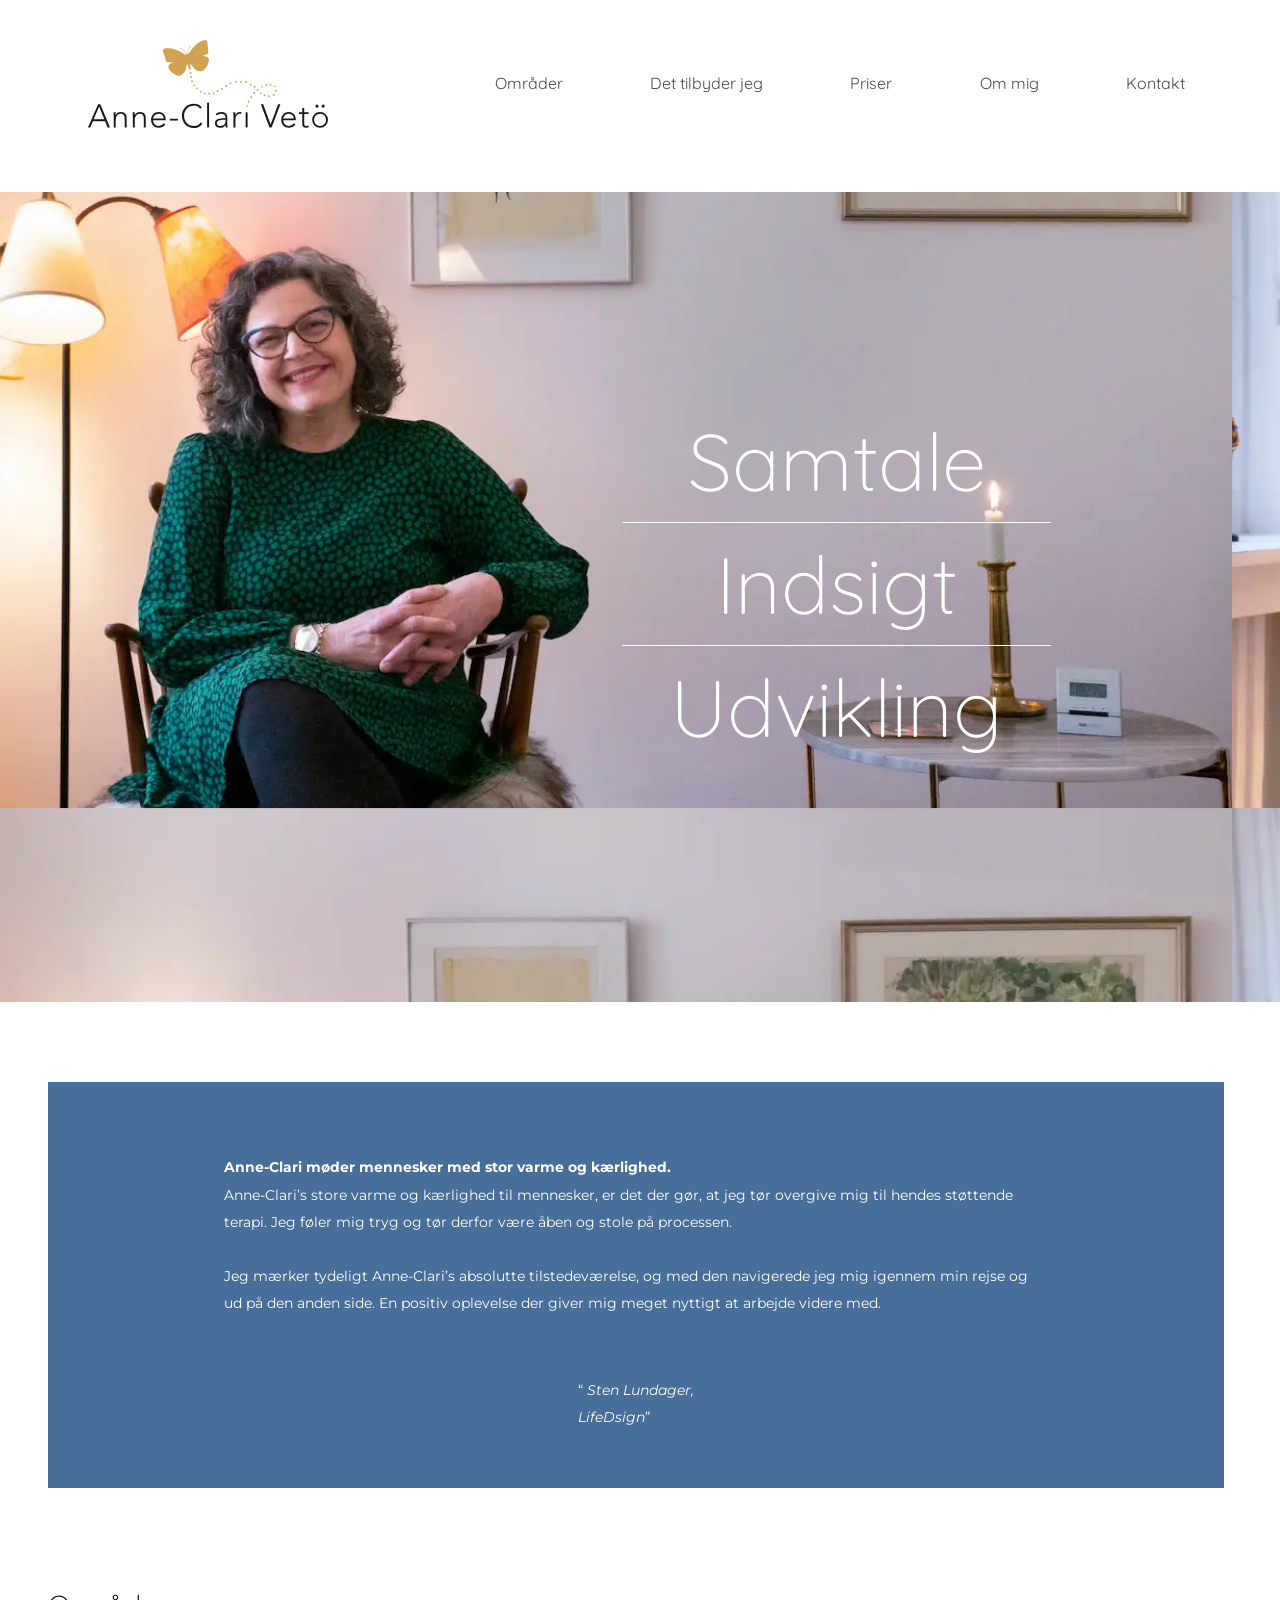
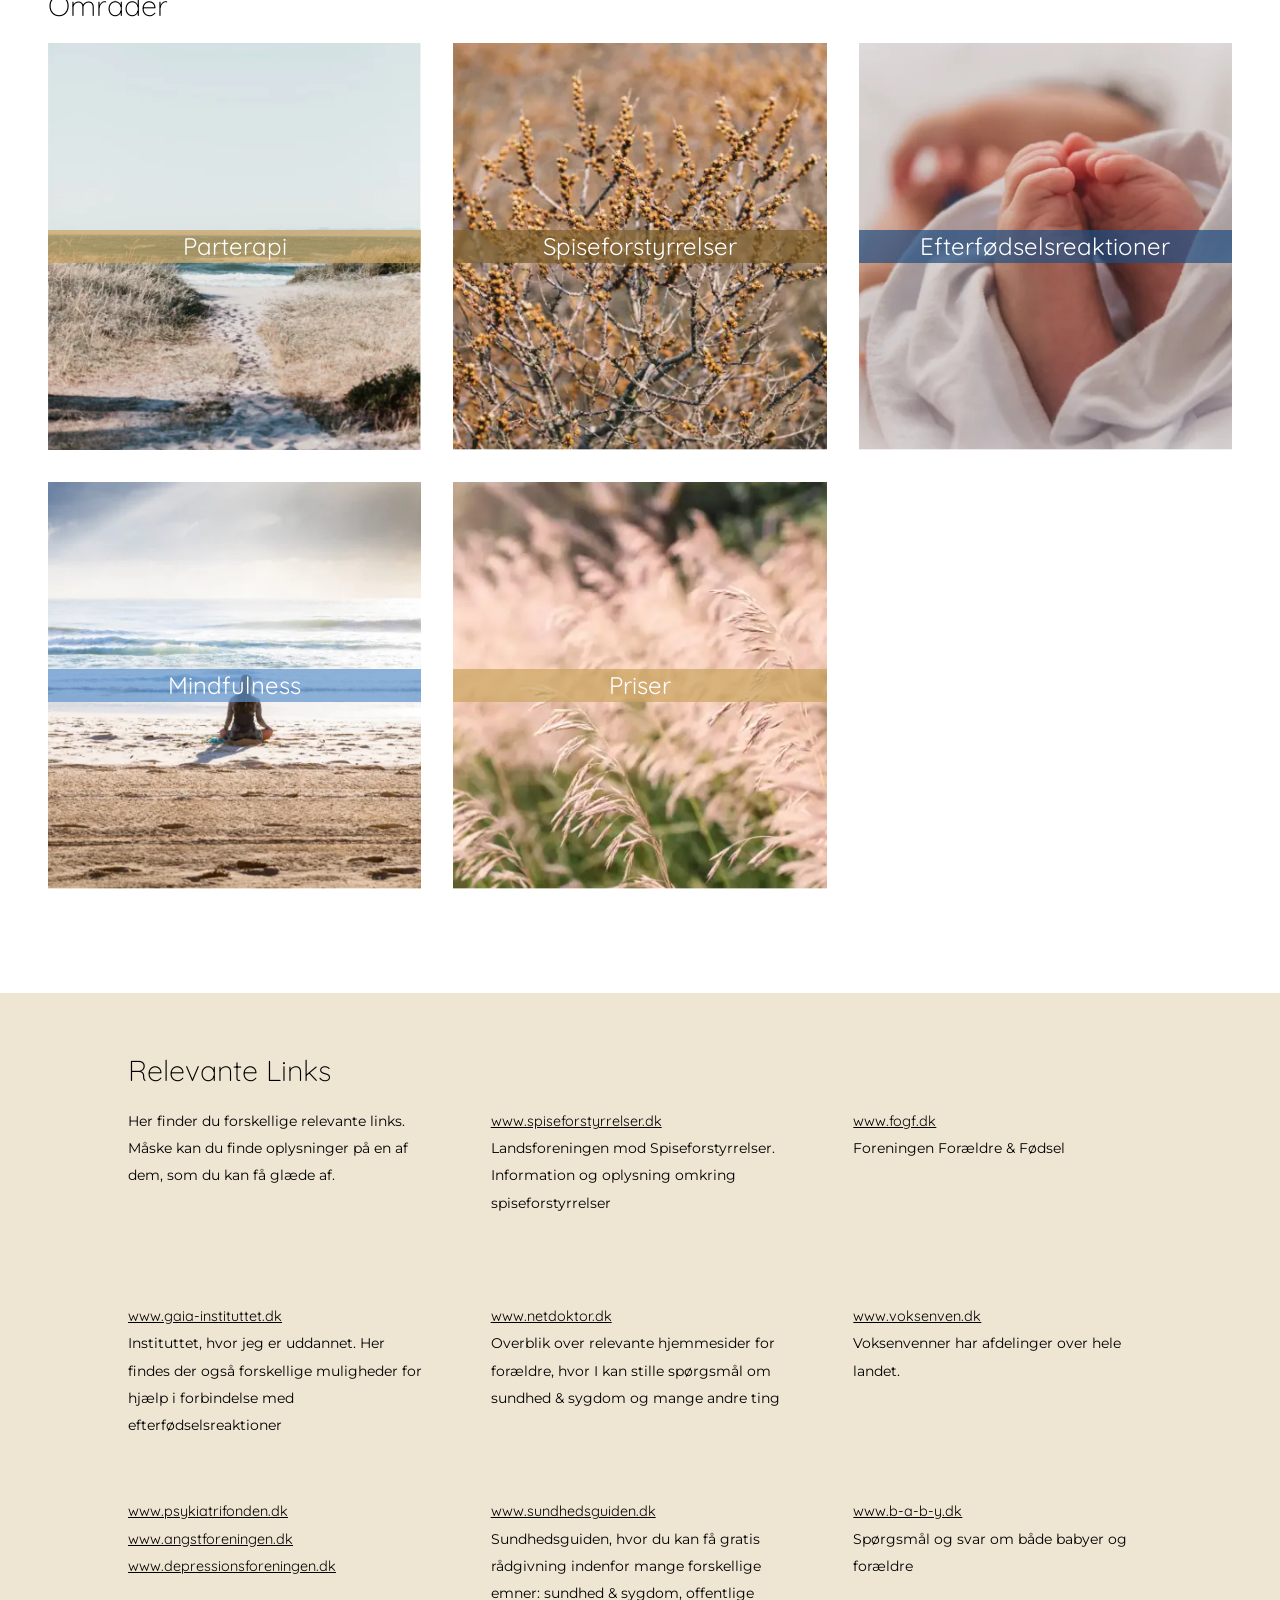
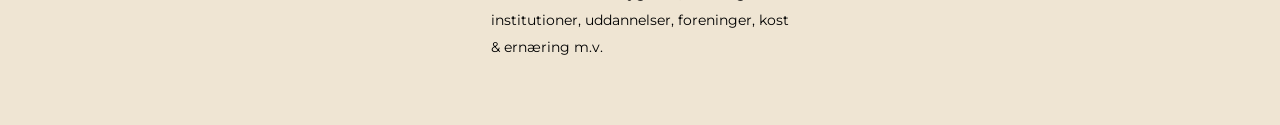
==== commit a9aee2cb: "footer links tilrettet" ====
--- a/index.html
+++ b/index.html
@@ -242,7 +242,7 @@
 				</p>
 
 				<div>
-					<a href="www.gaia-instituttet.dk" target="_blank">
+					<a href="http://www.gaia-instituttet.dk" target="_blank">
 						www.gaia-instituttet.dk
 					</a>
 					<p>
@@ -251,15 +251,21 @@
 					</p>
 				</div>
 				<div class="three_links">
-					<a href="www.psykiatrifonden.dk">www.psykiatrifonden.dk</a>
-					<a href="www.www.angstforeningen.dk.dk">www.angstforeningen.dk</a>
-					<a href="www.depressionsforeningen.dk"
+					<a href="http://www.psykiatrifonden.dk" target="_blank"
+						>www.psykiatrifonden.dk</a
+					>
+					<a href="http://www.angstforeningen.dk" target="_blank"
+						>www.angstforeningen.dk</a
+					>
+					<a href="http://www.depressionsforeningen.dk" target="_blank"
 						>www.depressionsforeningen.dk</a
 					>
 				</div>
 
 				<div>
-					<a href="www.spiseforstyrrelser.dk">www.spiseforstyrrelser.dk</a>
+					<a href="http://www.spiseforstyrrelser.dk" target="_blank"
+						>www.spiseforstyrrelser.dk</a
+					>
 					<p>
 						Landsforeningen mod Spiseforstyrrelser. Information og oplysning
 						omkring spiseforstyrrelser
@@ -267,7 +273,7 @@
 				</div>
 
 				<div>
-					<a href="www.netdoktor.dk">www.netdoktor.dk</a>
+					<a href="http://www.netdoktor.dk" target="_blank">www.netdoktor.dk</a>
 					<p>
 						Overblik over relevante hjemmesider for forældre, hvor I kan stille
 						spørgsmål om sundhed & sygdom og mange andre ting
@@ -275,7 +281,9 @@
 				</div>
 
 				<div>
-					<a href="www.sundhedsguiden.dk">www.sundhedsguiden.dk</a>
+					<a href="http://www.sundhedsguiden.dk" target="_blank"
+						>www.sundhedsguiden.dk</a
+					>
 					<p>
 						Sundhedsguiden, hvor du kan få gratis rådgivning indenfor mange
 						forskellige emner: sundhed & sygdom, offentlige institutioner,
@@ -284,15 +292,15 @@
 				</div>
 
 				<div>
-					<a href="www.fogf.dk">www.fogf.dk</a>
+					<a href="http://www.fogf.dk" target="_blank">www.fogf.dk</a>
 					<p>Foreningen Forældre & Fødsel</p>
 				</div>
 				<div>
-					<a href="www.voksenven.dk.børns">www.voksenven.dk.børns</a>
+					<a href="http://www.voksenven.dk" target="_blank">www.voksenven.dk</a>
 					<p>Voksenvenner har afdelinger over hele landet.</p>
 				</div>
 				<div>
-					<a href="www.b-a-b-y.dk">www.b-a-b-y.dk</a>
+					<a href="http://www.b-a-b-y.dk" target="_blank">www.b-a-b-y.dk</a>
 					<p>Spørgsmål og svar om både babyer og forældre</p>
 				</div>
 			</div>
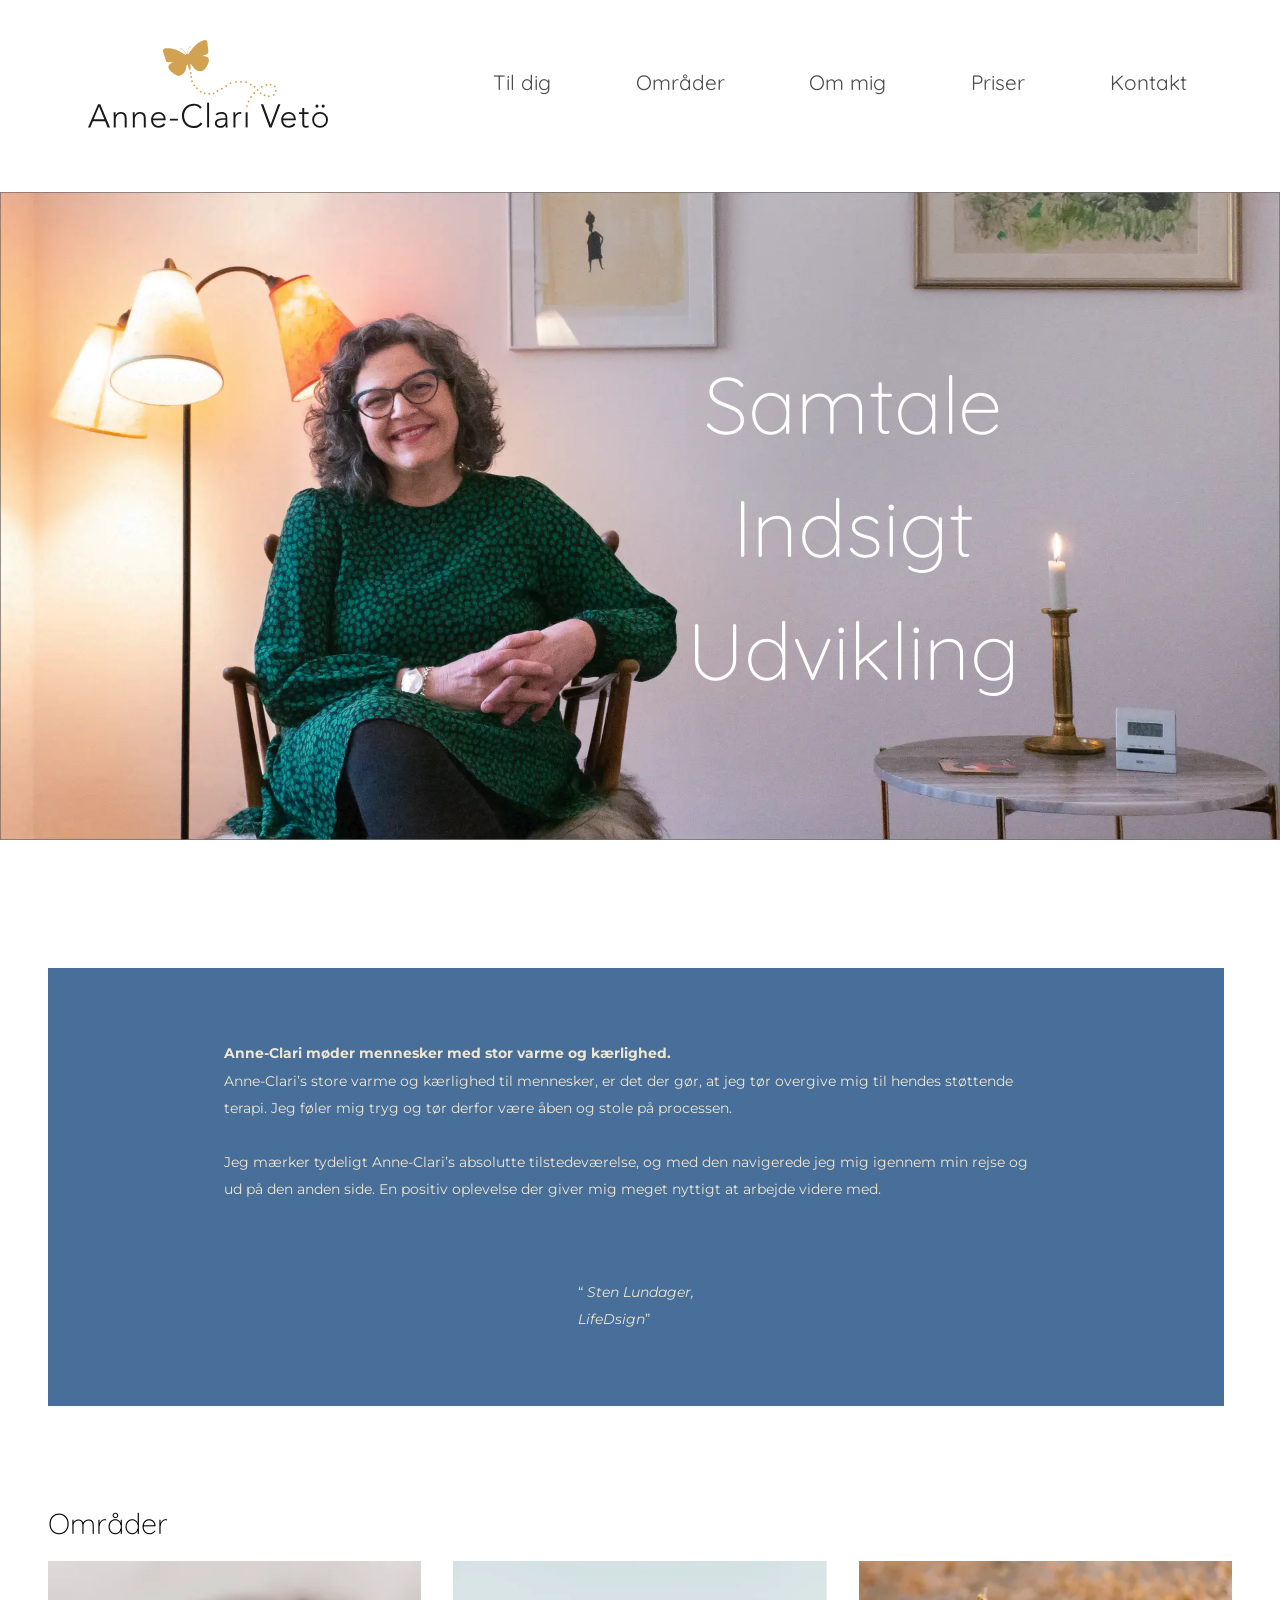
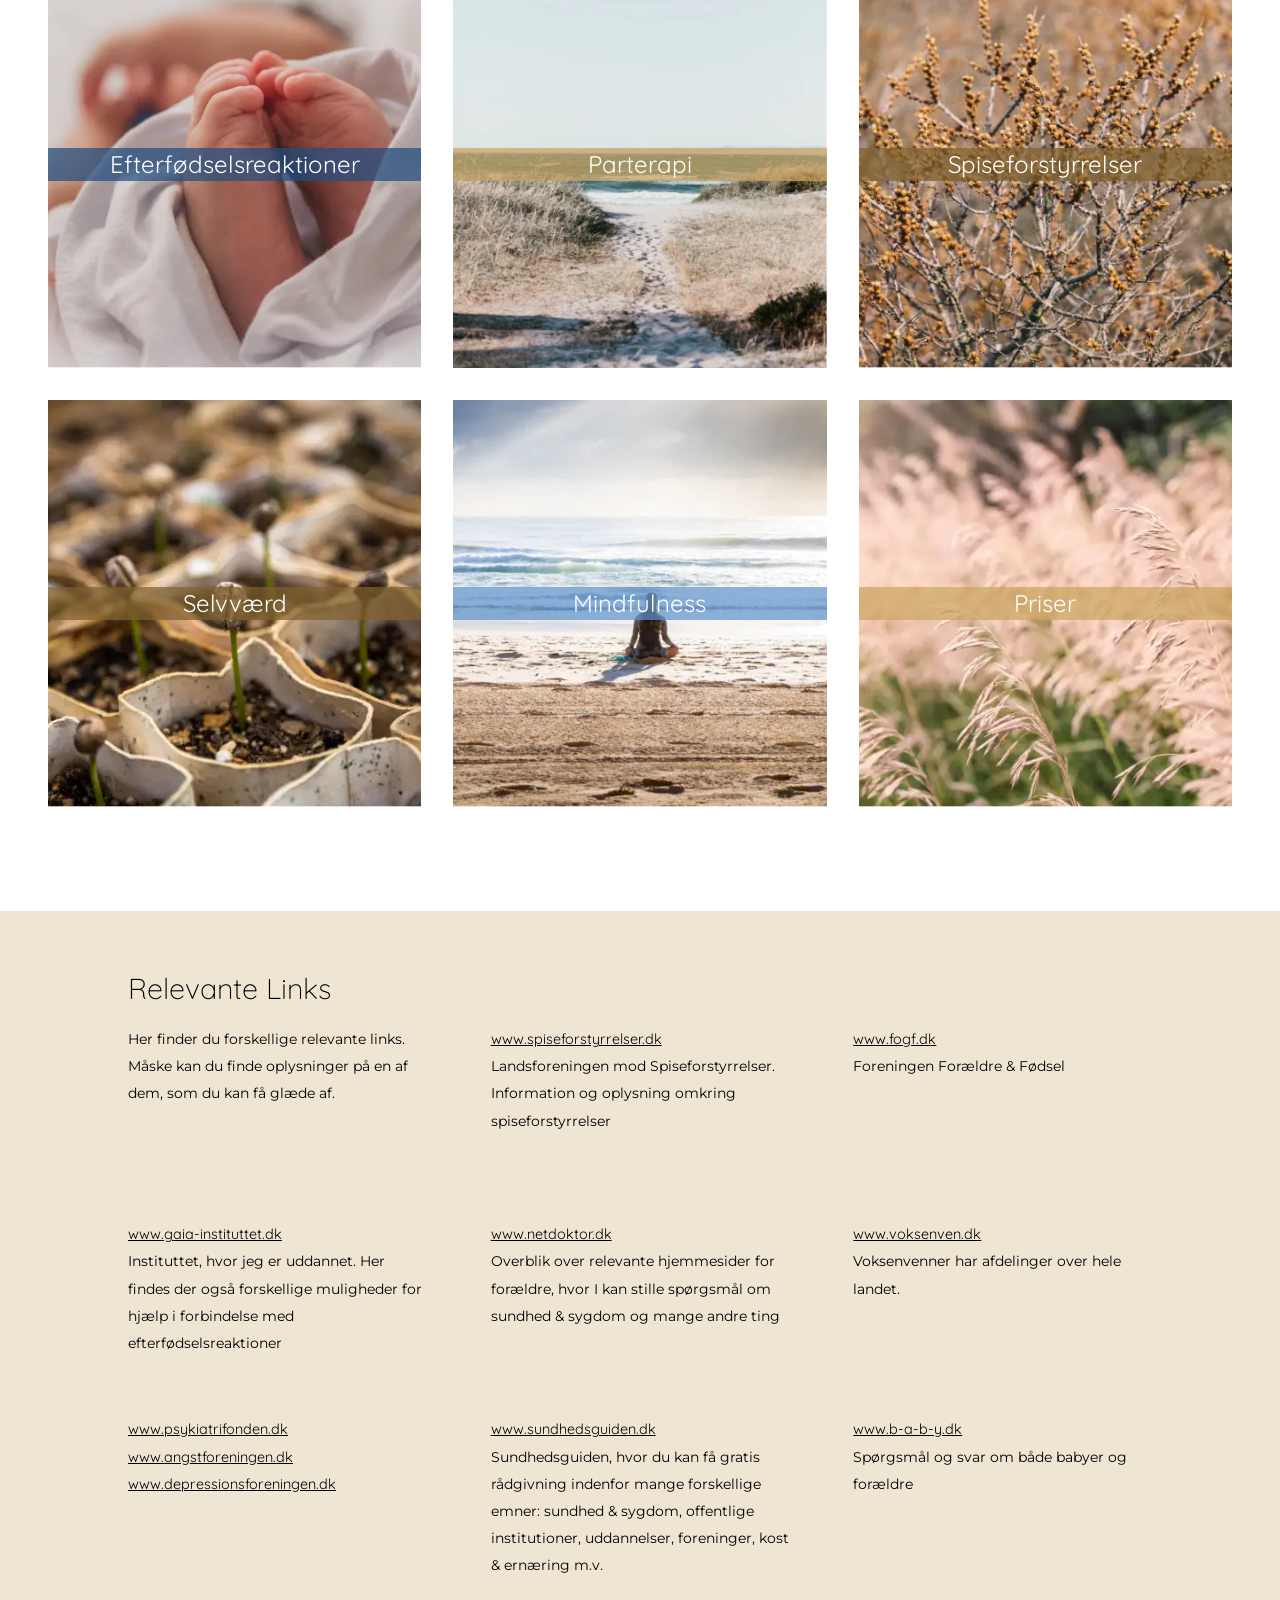
==== commit f35d4d02: "Noter rettet" ====
--- a/index.html
+++ b/index.html
@@ -61,7 +61,7 @@
 	</head>
 	<body>
 		<header>
-			<a href="index.html">
+			<a href="index.html" title="Logo">
 				<div class="logo">
 					<img src="/assets/img/logo_komplet.svg" alt="" class="logo_desktop" />
 					<img src="/assets/img/logo_mobil.svg" alt="" class="logo_mobile" />
@@ -74,10 +74,10 @@
 					<div class="stroke stroke_bottom"></div>
 				</div>
 				<ul class="hidden">
-					<li><a href="index.html#section_3">Områder</a></li>
-					<li><a href="html/ydelser.html">Det tilbyder jeg</a></li>
+					<li><a href="html/ydelser.html">Til dig</a></li>
+					<li><a href="index.html#section_3" class="menu_area">Områder</a></li>
+					<li><a href="html/om.html">Om mig</a></li>
 					<li><a href="html/priser.html">Priser</a></li>
-					<li><a href="html/om.html">Om mig</a></li>
 					<li><a href="html/kontakt.html">Kontakt</a></li>
 				</ul>
 			</nav>
@@ -85,6 +85,10 @@
 
 		<main>
 			<section id="section_1">
+				<img
+					src="./billeder/egne/forside.webp"
+					alt="Billede af Anne-Clari Vetö"
+				/>
 				<div class="overskrift_container">
 					<h1>Samtale</h1>
 					<h1>Indsigt</h1>
@@ -213,14 +217,17 @@
 			<section id="section_3">
 				<h2>Områder</h2>
 				<div class="box_container">
-					<a href="html/parterapi.html" class="box box_1">
+					<a href="html/efterfoedselsreaktioner.html" class="box box_1">
+						<div>Efterfødselsreaktioner</div>
+					</a>
+					<a href="html/parterapi.html" class="box box_2">
 						<div>Parterapi</div>
 					</a>
-					<a href="html/spiseforstyrrelser.html" class="box box_2">
+					<a href="html/spiseforstyrrelser.html" class="box box_3">
 						<div>Spiseforstyrrelser</div>
 					</a>
-					<a href="html/efterfoedselsreaktioner.html" class="box box_3">
-						<div>Efterfødselsreaktioner</div>
+					<a href="html/selvværd.html" class="box box_4">
+						<div>Selvværd</div>
 					</a>
 
 					<a href="html/mindfulness.html" class="box box_5">
@@ -305,7 +312,7 @@
 				</div>
 			</div>
 		</footer>
-		<script src="js/login.js"></script>
+		<!-- <script src="js/login.js"></script> -->
 		<script src="js/app.js"></script>
 	</body>
 </html>
--- a/style/mutual.css
+++ b/style/mutual.css
@@ -328,7 +328,7 @@
 
 	nav ul li a {
 		color: #4b4b4b;
-		font-size: 1rem;
+		font-size: 1.3rem;
 	}
 	nav ul li:hover::after {
 		transform-origin: left;
--- a/style/index_style.css
+++ b/style/index_style.css
@@ -3,12 +3,10 @@
 	grid-column: 1 / -1;
 	display: grid;
 	grid-template-columns: repeat(3, 1fr);
-	background: url(../assets/img/webP/forside_ac1.webp),
-		linear-gradient(to left, rgba(0, 0, 0, 0.726), rgba(0, 0, 0, 0));
-	background-size: 130%;
-	background-position: -8rem -5rem;
-	height: 15rem;
-	place-content: center end;
+	grid-template-columns: minmax(30vw, 160px);
+	width: 100%;
+	height: auto;
+	place-content: start;
 
 	margin-top: var(--x-large_spacing);
 }
@@ -16,8 +14,20 @@
 #section_1 .overskrift_container {
 	position: relative;
 	z-index: 0;
-	grid-area: 1/3;
+	grid-column: 2/4;
+	grid-row: 1;
+	place-self: center;
 	padding: 2rem;
+}
+#section_1 img {
+	position: relative;
+	z-index: -1;
+	grid-column: 1/4;
+	grid-row: 1;
+	width: 100%;
+	height: 100%;
+
+	object-fit: cover;
 }
 #section_1 .overskrift_container h1 {
 	position: relative;
@@ -27,24 +37,6 @@
 	text-align: center;
 	padding: 0.5rem;
 }
-#section_1 .overskrift_container h1:first-child:after {
-	position: absolute;
-	bottom: 0;
-	left: 0;
-	content: "";
-	height: 0.05rem;
-	width: 100%;
-	background: var(--white);
-}
-#section_1 .overskrift_container h1:nth-child(2):after {
-	position: absolute;
-	bottom: 0;
-	left: 0;
-	content: "";
-	height: 0.05rem;
-	width: 100%;
-	background: var(--white);
-}
 
 #section_2 {
 	overflow: auto;
@@ -72,8 +64,10 @@
 	align-items: center;
 	flex-direction: column;
 }
-#section_2 .testimonials .col p {
+#section_2 .testimonials .col p,
+q {
 	margin: var(--medium_spacing);
+	color: var(--accent_light);
 }
 
 #section_3 .box_container {
@@ -102,29 +96,31 @@
 }
 
 #section_3 .box_1 {
+	background: url("/assets/img/webP/baby_feet.webp");
+	background-size: cover;
+	background-position: center;
+}
+#section_3 .box_1 div {
+	background: rgba(35, 78, 128, 0.71);
+}
+
+#section_3 .box_2 {
 	background: url("/assets/img/webP/beach.webp");
 	background-size: cover;
 	background-position: center;
 }
-#section_3 .box_1 div {
+#section_3 .box_2 div {
 	background: rgba(204, 164, 96, 0.71);
 }
-#section_3 .box_2 {
+#section_3 .box_3 {
 	background: url("/assets/img/webP/bush.webp");
 	background-size: cover;
 	background-position: center;
 }
-#section_3 .box_2 div {
+#section_3 .box_3 div {
 	background: rgba(128, 98, 47, 0.71);
 }
-#section_3 .box_3 {
-	background: url("/assets/img/webP/baby_feet.webp");
-	background-size: cover;
-	background-position: center;
-}
-#section_3 .box_3 div {
-	background: rgba(35, 78, 128, 0.71);
-}
+
 #section_3 .box_4 {
 	background: url("/assets/img/webP/sprouts.webp");
 	background-size: cover;
@@ -189,19 +185,22 @@
 @media screen and (min-width: 600px) {
 	#section_1 {
 		grid-column: 1 / -1;
+		width: 100%;
 		display: grid;
-		grid-template-columns: repeat(5, 1fr);
-
-		height: 90vh;
-		background: url(../assets/img/webP/forside_ac.webp),
-			linear-gradient(to left, rgba(0, 0, 0, 0.726), rgba(0, 0, 0, 0));
-		background-size: 130%;
-		background-position: -27rem -20rem;
-		place-content: center;
-	}
-
+		grid-template-columns: repeat(3, 1fr);
+		place-content: start;
+
+		z-index: -1;
+	}
+	#section_1 img {
+		width: 100%;
+		grid-column: 1/4;
+		grid-row: 1;
+	}
 	#section_1 .overskrift_container {
-		grid-area: 1/4;
+		grid-column: 2/4;
+		place-self: center;
+		z-index: 1;
 	}
 	#section_1 .overskrift_container h1 {
 		font-size: 5rem;
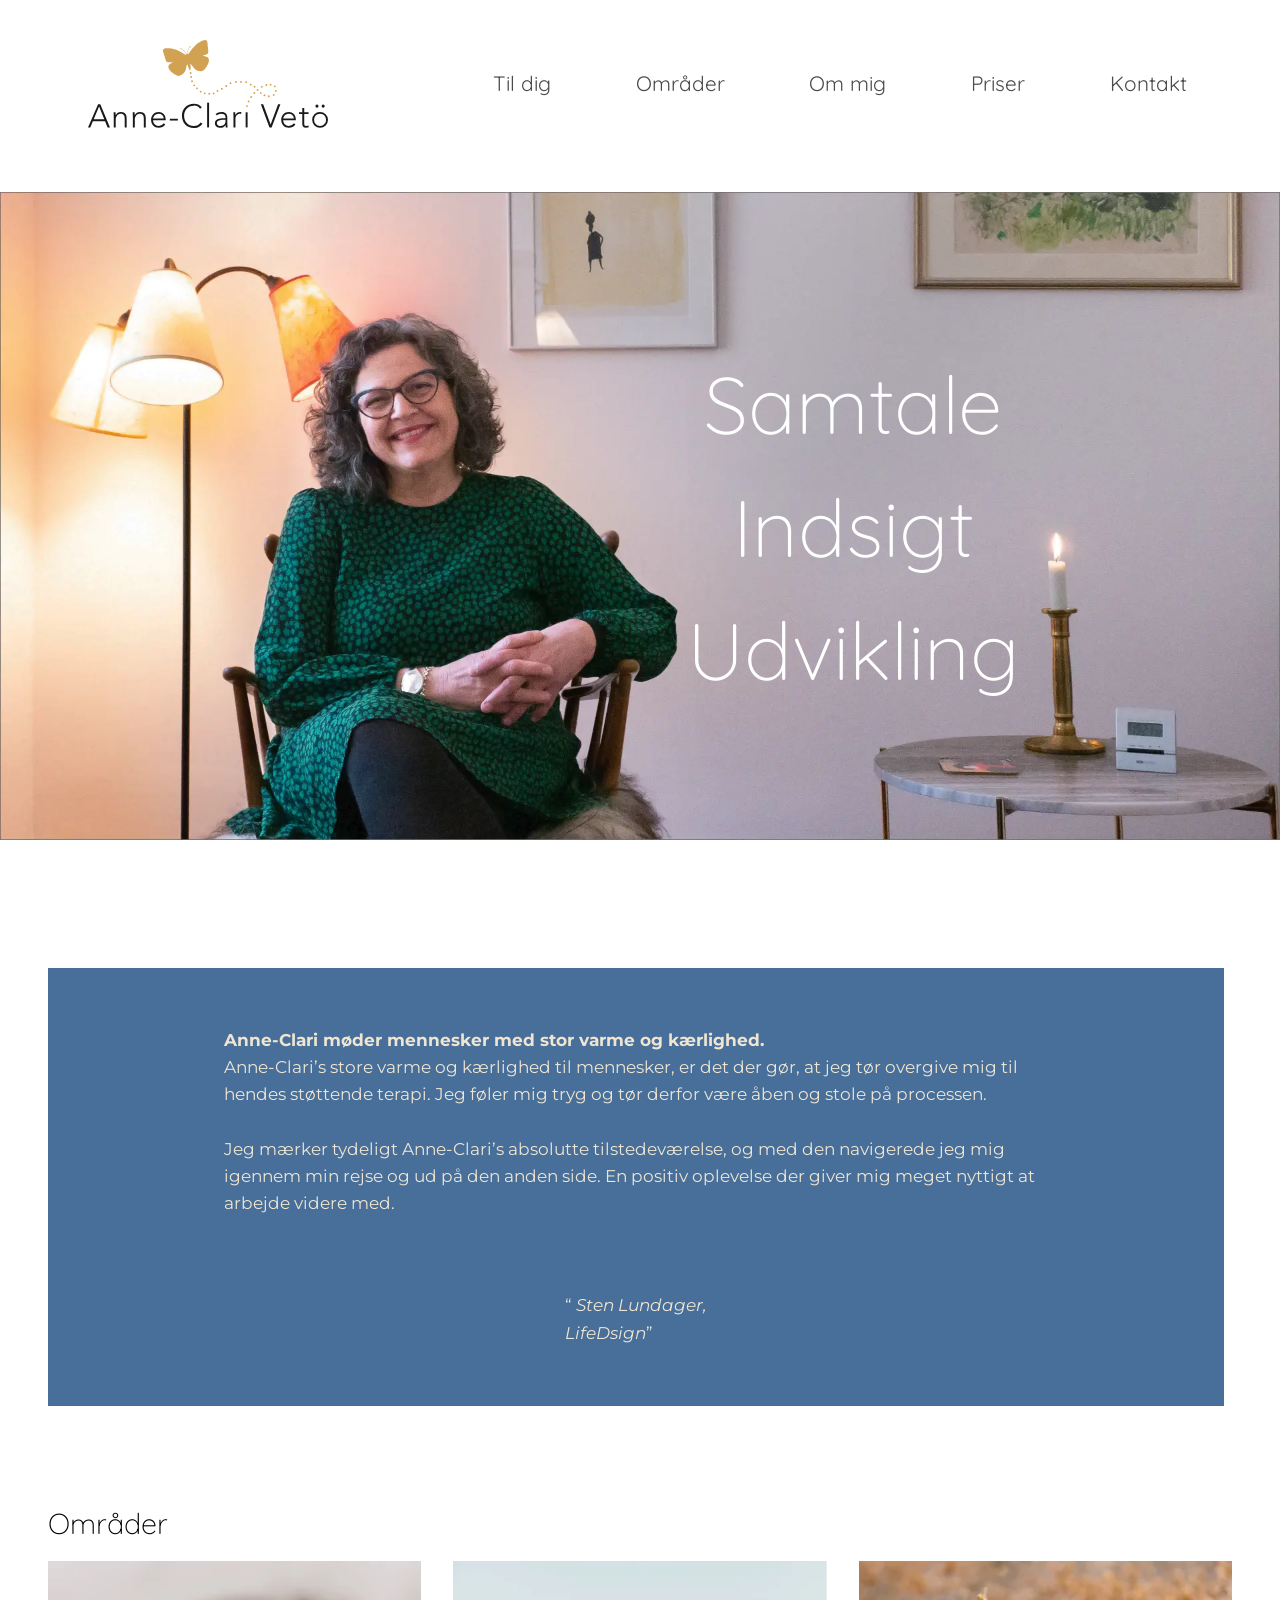
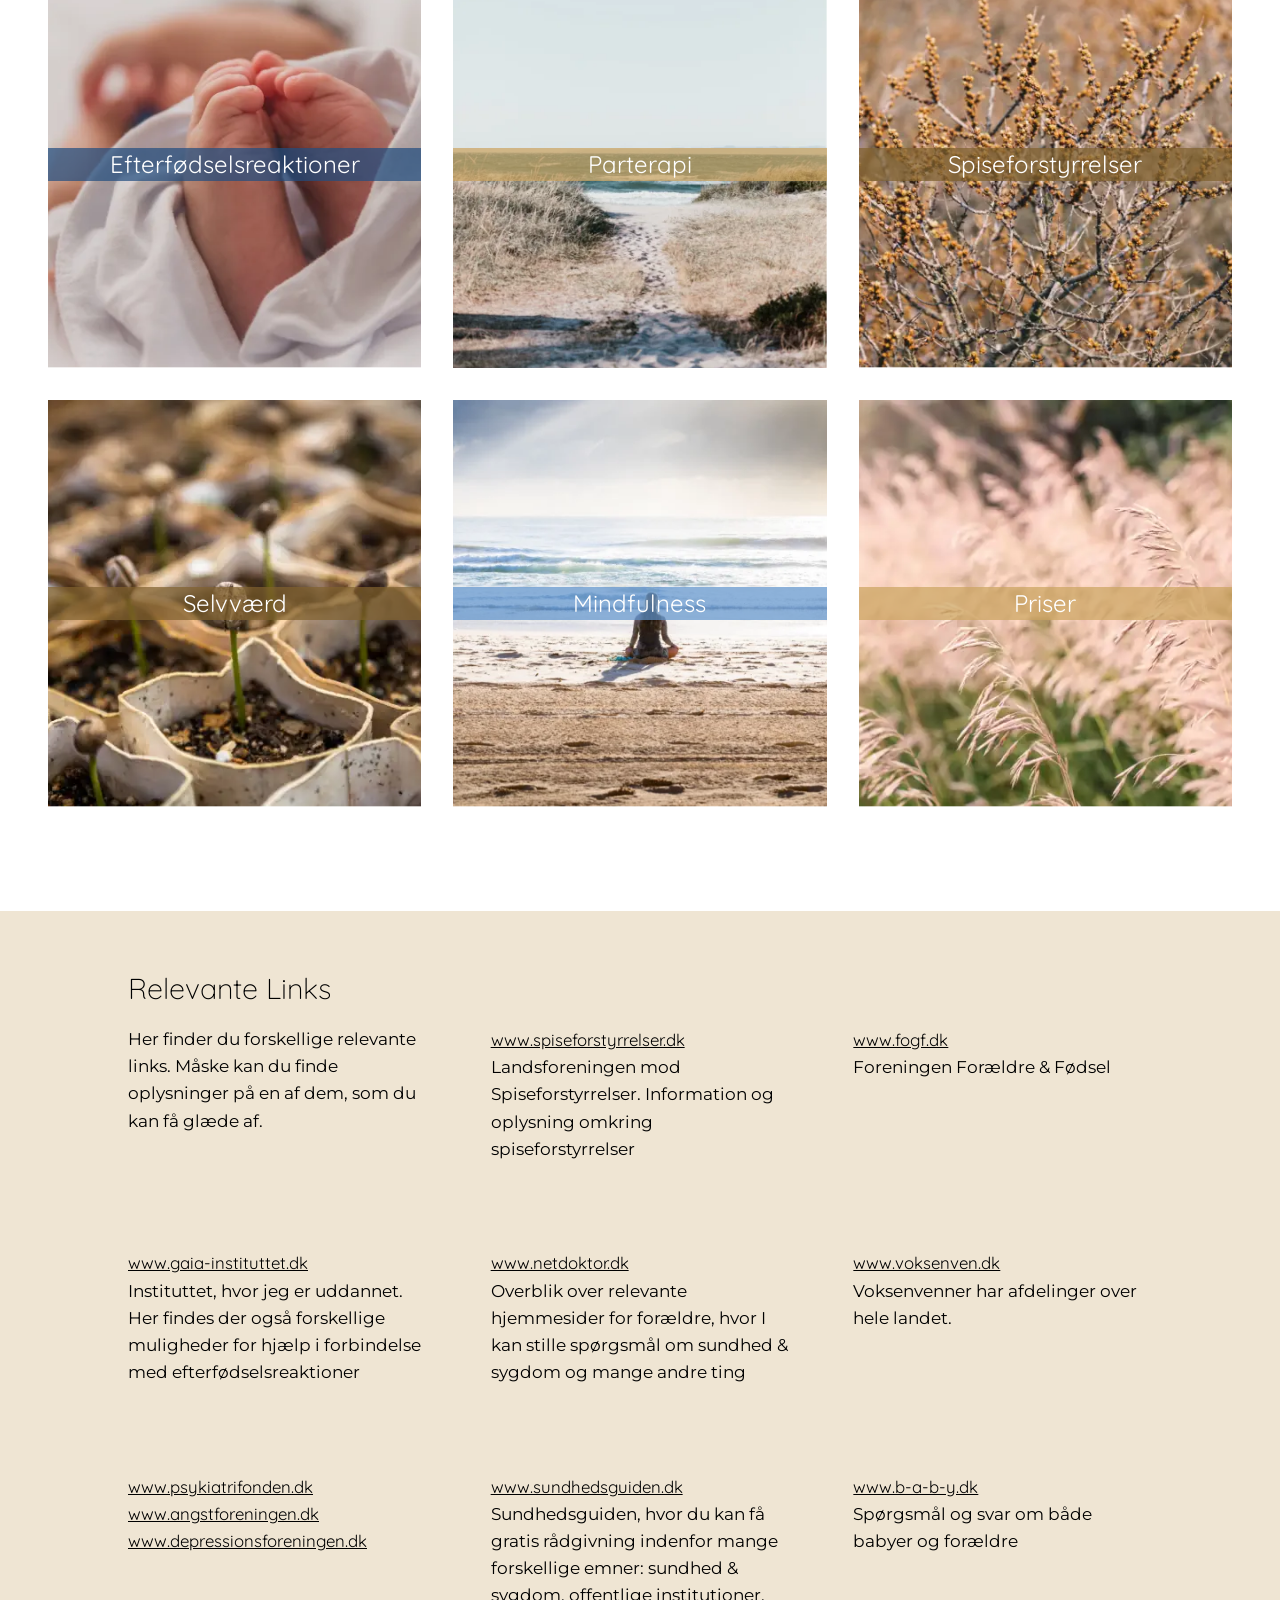
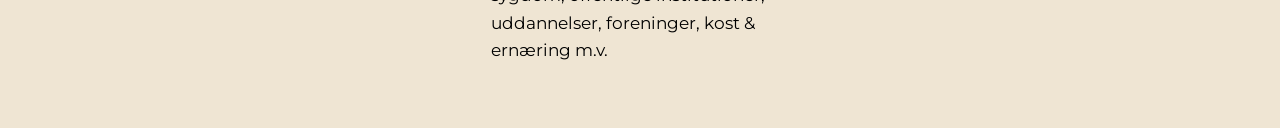
==== commit cc22490d: "links, selvværd" ====
--- a/index.html
+++ b/index.html
@@ -226,7 +226,7 @@
 					<a href="html/spiseforstyrrelser.html" class="box box_3">
 						<div>Spiseforstyrrelser</div>
 					</a>
-					<a href="html/selvværd.html" class="box box_4">
+					<a href="html/selvvaerd.html" class="box box_4">
 						<div>Selvværd</div>
 					</a>
 
--- a/style/mutual.css
+++ b/style/mutual.css
@@ -38,7 +38,7 @@
 label,
 form {
 	font-family: "Montserrat", sans-serif;
-	font-size: 0.9rem;
+	font-size: 1.05rem;
 	line-height: 1.7rem;
 }
 
@@ -59,13 +59,13 @@
 h3 {
 	font-family: "Quicksand", sans-serif;
 	font-weight: 300;
+	font-size: 1.6rem;
+	padding-bottom: var(--large_spacing);
+}
+h4 {
+	font-family: "Quicksand", sans-serif;
+	font-weight: 300;
 	font-size: 1.4rem;
-	padding-bottom: var(--large_spacing);
-}
-h4 {
-	font-family: "Quicksand", sans-serif;
-	font-weight: 300;
-	font-size: 1.1rem;
 	padding-bottom: var(--large_spacing);
 }
 a {
